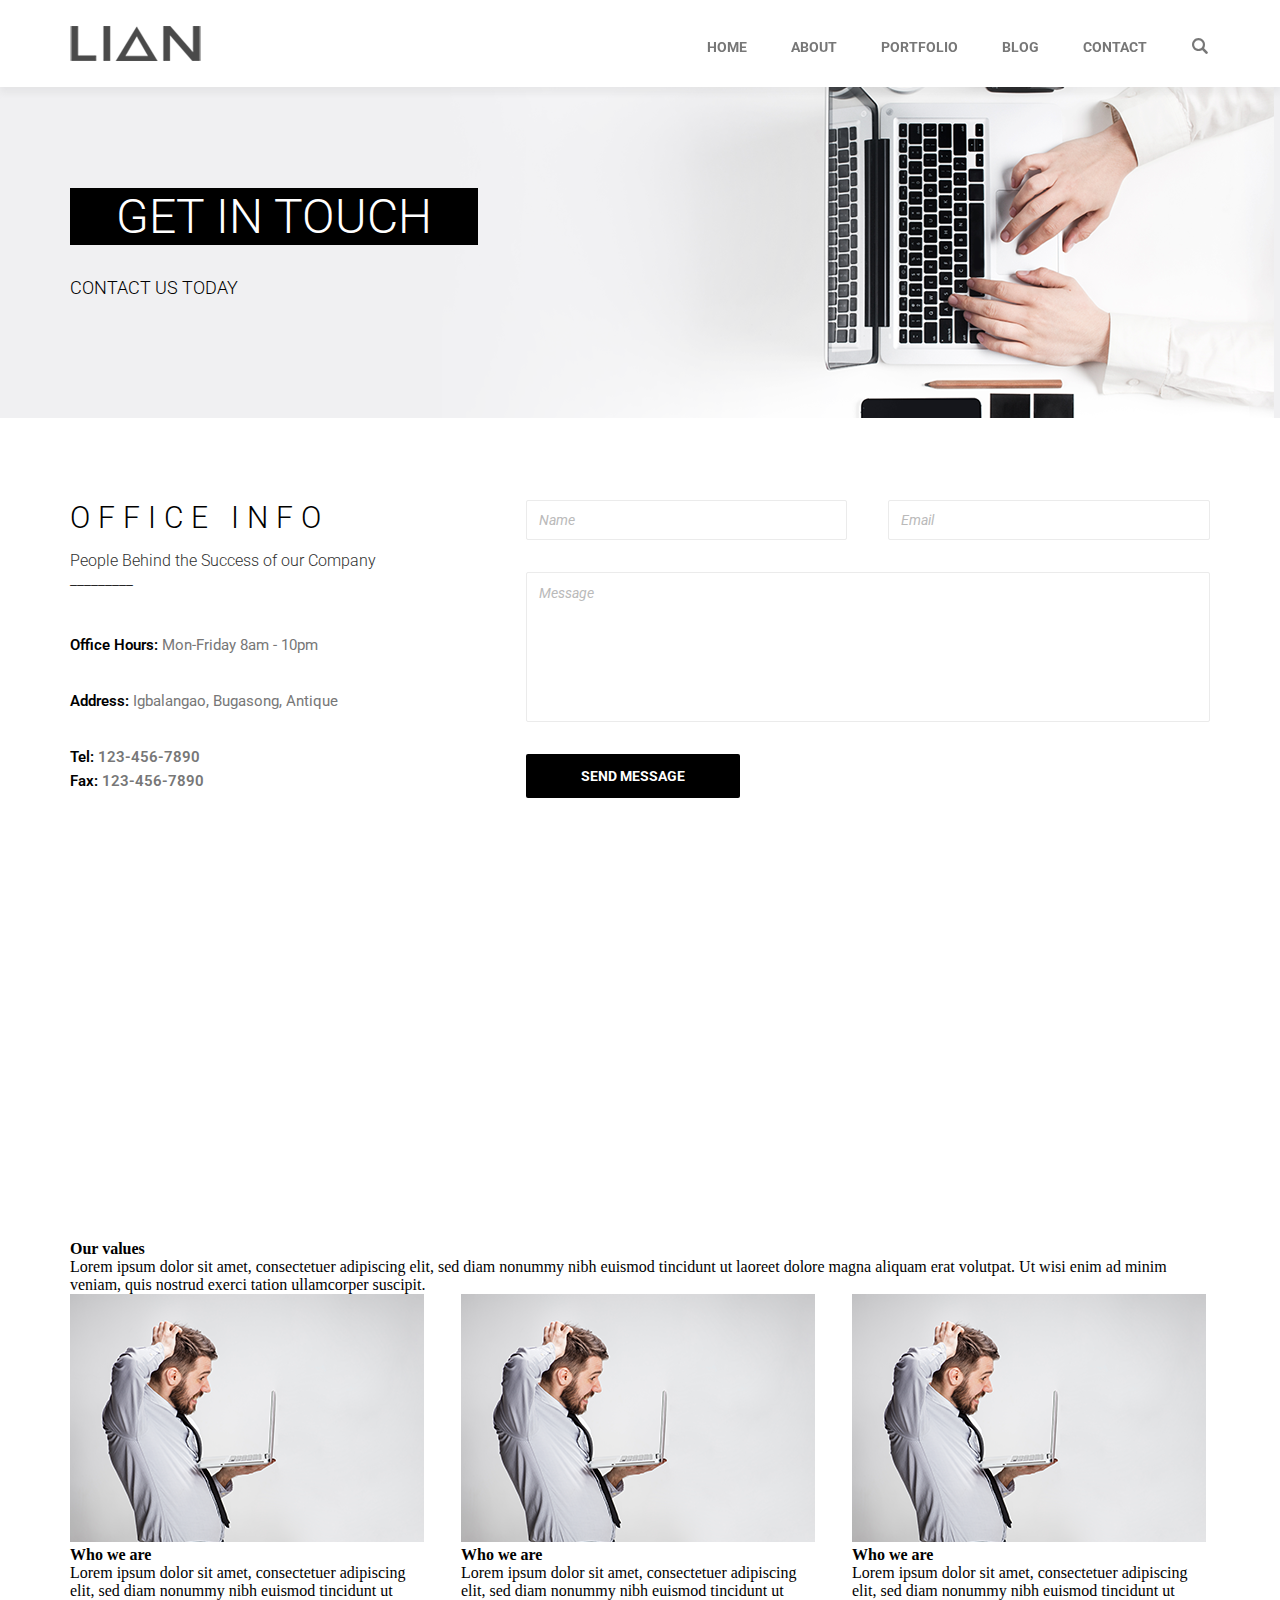
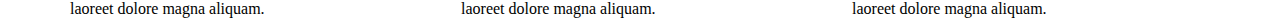
==== contact.html @ 84a108aa "added tiles" ====
<!doctype html>
<html lang="en">
<head>
    <meta charset="UTF-8">
    <meta name="viewport"
          content="width=device-width, user-scalable=no, initial-scale=1.0, maximum-scale=1.0, minimum-scale=1.0">
    <meta http-equiv="X-UA-Compatible" content="ie=edge">
    <title>Contact</title>
    <link rel="stylesheet" href="css/owl.carousel.css">
    <link rel="stylesheet" href="css/owl.theme.default.css">
    <link href="https://fonts.googleapis.com/css?family=Roboto:300,400,700" rel="stylesheet">
    <link rel="stylesheet" href="icomoon/style.css">
    <link rel="stylesheet" href="css/style.css">
    <link rel="stylesheet" href="css/media-queries.css">
    <script
            src="https://code.jquery.com/jquery-2.2.1.js"
            integrity="sha256-eNcUzO3jsv0XlJLveFEkbB8bA7/CroNpNVk3XpmnwHc="
            crossorigin="anonymous"></script>
    <script src="js/owl.carousel.js"></script>
    <script src="js/script.js"></script>
</head>
<body>
<header>
    <div class="wrapper">
        <a href="#"><img src="images/logo.png" alt="logo"></a>
        <a href="#" class="search">
            <i class="icon-ic_search"></i>
        </a>
        <nav>
            <ul>
                <li><a href="index.html">Home</a></li>
                <li><a href="#">About</a></li>
                <li><a href="#">Portfolio</a></li>
                <li><a href="#">Blog</a></li>
                <li><a href="#">Contact</a></li>
            </ul>
        </nav>
    </div>
</header>

<section class="contact__header">
    <div class="wrapper">
        <h1>Get in touch</h1>
        <h2>Contact us today</h2>
    </div>
</section>
<section class="info">
    <div class="wrapper">
        <div class="office-info">
            <h3>Office info</h3>
            <h4>People Behind the Success of our Company</h4>
            <p><span>Office Hours:</span> Mon-Friday 8am - 10pm</p>
            <p><span>Address:</span> Igbalangao, Bugasong, Antique</p>
            <p><span>Tel:</span> 123-456-7890</p>
            <p><span>Fax:</span> 123-456-7890</p>
        </div>
        <form method="post" action="#">
            <input type="text" placeholder="Name">
            <input type="email" placeholder="Email">
            <textarea placeholder="Message"></textarea>
            <button type="submit">Send message</button>
        </form>
    </div>
</section>

<section class="map">
    <iframe src="https://www.google.com/maps/embed?pb=!1m18!1m12!1m3!1d15665.454623105212!2d122.05581517749646!3d11.01131837459728!2m3!1f0!2f0!3f0!3m2!1i1024!2i768!4f13.1!3m3!1m2!1s0x33afb6c3320008c7%3A0x75813c290473d18!2z0JjQs9Cx0LDQu9Cw0L3Qs9Cw0L4sINCR0LDQs9C30L7QvdCzLCDQlNGA0LXQstC90LjQuSwg0KTQuNC70LjQv9C_0LjQvdGL!5e0!3m2!1sru!2sua!4v1544997597886" width="100%" height="360" frameborder="0" style="border:0" allowfullscreen></iframe>
</section>

<section>
<div class="wrapper">
    <h3>Our values</h3>
    <p>Lorem ipsum dolor sit amet, consectetuer adipiscing elit, sed diam nonummy nibh euismod tincidunt ut laoreet dolore magna aliquam erat volutpat. Ut wisi enim ad minim veniam, quis nostrud exerci tation ullamcorper suscipit.</p>
<div class="tiles">
    <div class="tile">
        <img src="images/who_we_are_image.png">
        <h2>Who we are</h2>
        <p>Lorem ipsum dolor sit amet, consectetuer adipiscing elit, sed diam nonummy nibh euismod tincidunt ut laoreet dolore magna aliquam.</p>
    </div>
    <div class="tile">
        <img src="images/who_we_are_image.png">
        <h2>Who we are</h2>
        <p>Lorem ipsum dolor sit amet, consectetuer adipiscing elit, sed diam nonummy nibh euismod tincidunt ut laoreet dolore magna aliquam.</p>
    </div>
    <div class="tile">
        <img src="images/who_we_are_image.png">
        <h2>Who we are</h2>
        <p>Lorem ipsum dolor sit amet, consectetuer adipiscing elit, sed diam nonummy nibh euismod tincidunt ut laoreet dolore magna aliquam.</p>
    </div>
</div>


</div>



</section>




</body>
</html>
---- icomoon/style.css ----
@font-face {
  font-family: 'icomoon';
  src:  url('fonts/icomoon.eot?fvbh1v');
  src:  url('fonts/icomoon.eot?fvbh1v#iefix') format('embedded-opentype'),
    url('fonts/icomoon.ttf?fvbh1v') format('truetype'),
    url('fonts/icomoon.woff?fvbh1v') format('woff'),
    url('fonts/icomoon.svg?fvbh1v#icomoon') format('svg');
  font-weight: normal;
  font-style: normal;
}

[class^="icon-"], [class*=" icon-"] {
  /* use !important to prevent issues with browser extensions that change fonts */
  font-family: 'icomoon' !important;
  speak: none;
  font-style: normal;
  font-weight: normal;
  font-variant: normal;
  text-transform: none;
  line-height: 1;

  /* Better Font Rendering =========== */
  -webkit-font-smoothing: antialiased;
  -moz-osx-font-smoothing: grayscale;
}

.icon-ic_search:before {
  content: "\e900";
}
.icon-next_arrow:before {
  content: "\e901";
  color: #fff;
  margin-left: 3px;
  line-height: 43px;
}
.icon-prev_arrow:before {
  content: "\e902";
  color: #fff;
  line-height: 43px;
}
.icon-highlight_line:before {
  content: "\e903";
}
---- css/style.css ----
* {
    margin: 0;
    padding: 0;
    font-size: inherit;
    color: inherit;
    -webkit-font-smoothing: antialiased;
}

button::-moz-focus-inner {
    padding: 0;
    border: 0;
}

a {
    outline: none;
    text-decoration: none;
}

img {
    border: none;
}

body {
    height: 100%;
}

/*header*/

header {
    background-color: #fff;
    padding-top: 26px;
    padding-bottom: 26px;
    -webkit-box-shadow: 0 6px 6px 0 #bdbfbf32;
    box-shadow: 0 6px 6px 0 #bdbfbf32;
    position: fixed;
    top: 0;
    width: 100%;
    z-index: 9999;
}

header:after {
    content: '';
    clear: both;
    display: block;
}

.wrapper {
    max-width: 1140px;
    margin: auto;
}

header .wrapper img {
    float: left;
}

/*menu*/

header .wrapper nav ul {
    float: right;
    margin-top: 12px;
    position: relative;
}

header .wrapper nav ul li {
    display: inline-block;
    margin-left: 40px;
    position: relative;
}

header .wrapper nav ul li a {
    font-family: 'Roboto', sans-serif;
    font-weight: bold;
    font-size: 14px;
    color: #777;
    text-transform: uppercase;
}

header .wrapper nav ul li a:hover {
    font-size: 14px;
    color: #000;
}

header .wrapper nav ul li:hover:before {
    content: "";
    width: 20px;
    height: 1px;
    background-color: #000;
    margin-right: 18px;
    margin-bottom: 5px;
    position: absolute;
    left: -30px;
    top: 8px;
}

header .wrapper .search {
    width: 18px;
    height: 18px;
    float: right;
    margin-top: 12px;
    margin-left: 45px;
}

header .wrapper .search i {
    color: #777;
}

header .wrapper .search i:hover {
    color: #000;
}

/*menu end*/

/*header end*/

.owl-carousel .owl-nav button.owl-prev, .owl-carousel .owl-nav button.owl-next, .owl-carousel button.owl-dot {
    width: 20px;
    height: 20px;
    background-color: black;
    margin: 0 20px;
    border-radius: 20px;
}

.owl-carousel .owl-nav button.owl-prev, .owl-carousel .owl-nav button.owl-next, .owl-carousel button.owl-dot{
    background-color: #fff;
    width: 14px;
    height: 14px;
    margin: 0 16px;
    border-radius: 23px;
    border: solid 4px transparent;
}

.owl-dots{
    position: absolute;
    bottom: 56px;
    width: 100%;
    text-align: center;
}

.owl-carousel button.owl-dot.active{
    border: solid 4px black;
}

.owl-prev {
    width: 43px !important;
    height: 43px !important;
    border: solid 1px #fff !important;
    background-color: transparent !important;
    position: absolute;
    left: 112px;
    top: 47%;
}

.owl-next {
    display: block;
    width: 43px !important;
    height: 43px !important;
    border: solid 1px #fff !important;
    background-color: transparent !important;
    position: absolute;
    right: 112px;
    top: 47%;
}

.owl-prev:hover, .owl-next:hover {
    background-color: #000 !important;
    border: solid 1px #000 !important;
}

.content {
    position: absolute;
    text-align: center;
    top: 50%;
    left: 50%;
    transform: translate(-50%, -50%);
}

.content h1, .contact__header h1 {
    font-family: 'Roboto', sans-serif;
    font-weight: 300;
    font-size: 48px;
    color: #fff;
    text-transform: uppercase;
    background-color: #000;
    padding: 0 46px;
    margin-bottom: 32px;
}

.content h2, .contact__header h2 {
    font-family: 'Roboto', sans-serif;
    font-weight: 300;
    font-size: 18px;
    color: #000;
    text-transform: uppercase;
}

.contact__header {
    margin-top: 68px;
  background-image: url("../images/contact_header.png");
    height: 350px;
    background-position: center right;
    background-repeat: no-repeat;
    background-size: cover;
}

.contact__header h1 {
    display: inline-block;
    margin-top: 120px;
}

.info {
    padding: 82px 0;
}

.info .wrapper:after {
    content: "";
    clear: both;
    display: block;
}

/*office info */

.office-info {
    width: 30%;
    float: left;
}

.office-info h3 {
    font-family: 'Roboto', sans-serif;
    font-size: 30px;
    font-weight: 300;
    text-transform: uppercase;
    letter-spacing: 8px;
    margin-bottom: 16px;
}

.office-info h4 {
    font-family: 'Roboto', sans-serif;
    font-size: 16px;
    font-weight: 300;
    color: #2f302f;
    margin-bottom: 44px;
}

.office-info h4:after {
    content: "_________";
    display: block;
    color: #000;
}

.office-info p {
    font-family: 'Roboto', sans-serif;
    font-size: 15px;
    font-weight: 400;
    color: #777;
    line-height: 24px;
    margin-bottom: 32px;
}

.office-info p:nth-child(5) {
    margin-bottom: 0;
    font-weight: 600;
}

.office-info p:last-child {
    font-weight: 600;
    margin-bottom: 0;
}

.office-info p span {
    font-weight: 600;
    color: #000;

}

/*office info end */

/*form*/

form {
    width: 60%;
    float: right;
}

form input {
    width: 47%;
    border: solid 1px #ebebeb;
    border-radius: 2px;
    height: 40px;
    line-height: 40px;
    padding-left: 12px;
    margin-left: 37px;
    display: inline-block;
    margin-bottom: 32px;
    box-sizing: border-box;
}

form input:first-of-type {
    margin-left: 0;
}

form input::placeholder, textarea::placeholder {
    font-family: 'Roboto', sans-serif;
    font-style: italic;
    font-size: 14px;
    color: #bababa;
}

form textarea {
    display: block;
    width: 100%;
    border: solid 1px #ebebeb;
    border-radius: 2px;
    height: 150px;
    padding-left: 12px;
    padding-top: 12px;
    margin-bottom: 32px;
    box-sizing: border-box;
    resize: none;
}

form button {
    background-color: #000;
    padding: 14px 55px;
    color: #fff;
    font-family: 'Roboto', sans-serif;
    font-weight: 700;
    font-size: 14px;
    border: none;
    border-radius: 2px;
    text-transform: uppercase;
}

.map {
    width: 100%;
    height: 360px;
}

.tiles {
    display: flex;
    justify-content: space-between;
}

.tile {
    max-width: 358px;
}
---- css/media-queries.css ----
/*@media screen and (min-width: 480px) and (max-width: 1200px){*/
    /**/
/*}*/

@media only screen and (max-width: 768px) {

    header .wrapper {
       margin: 0 15px;
    }

    .owl-prev {
        left: 15px;
    }

    .owl-next {
        right: 15px;
    }

    .owl-dots{
        bottom: 15px;
    }

    .owl-carousel .content h1 {
        font-size: 42px;
    }

    .owl-carousel .content h2 {
        font-size: 14px;
    }
}

@media only screen and (max-width: 375px) {

    header .wrapper img {
        margin-bottom: 20px;
    }

    header nav {
        display: block;
    }

    header .wrapper nav ul {
        width: 100%;
    }

    header .wrapper nav ul li {
        width: 100%;
        text-align: center;
        margin-left: 0;
        margin-bottom: 15px;
    }

    .owl-prev {
        display: none;
    }

    .owl-next {
        display: none;
    }

    .owl-carousel .owl-nav button.owl-prev, .owl-carousel .owl-nav button.owl-next, .owl-carousel button.owl-dot{
        width: 10px;
        height: 10px;
        margin: 0 16px;
        border: solid 2px transparent;
    }

    .owl-carousel .content h1 {
        font-size: 22px;
        padding: 0 15px;
        margin-bottom: 16px;
    }

    .owl-carousel .content h2 {
        font-size: 10px;
    }

}
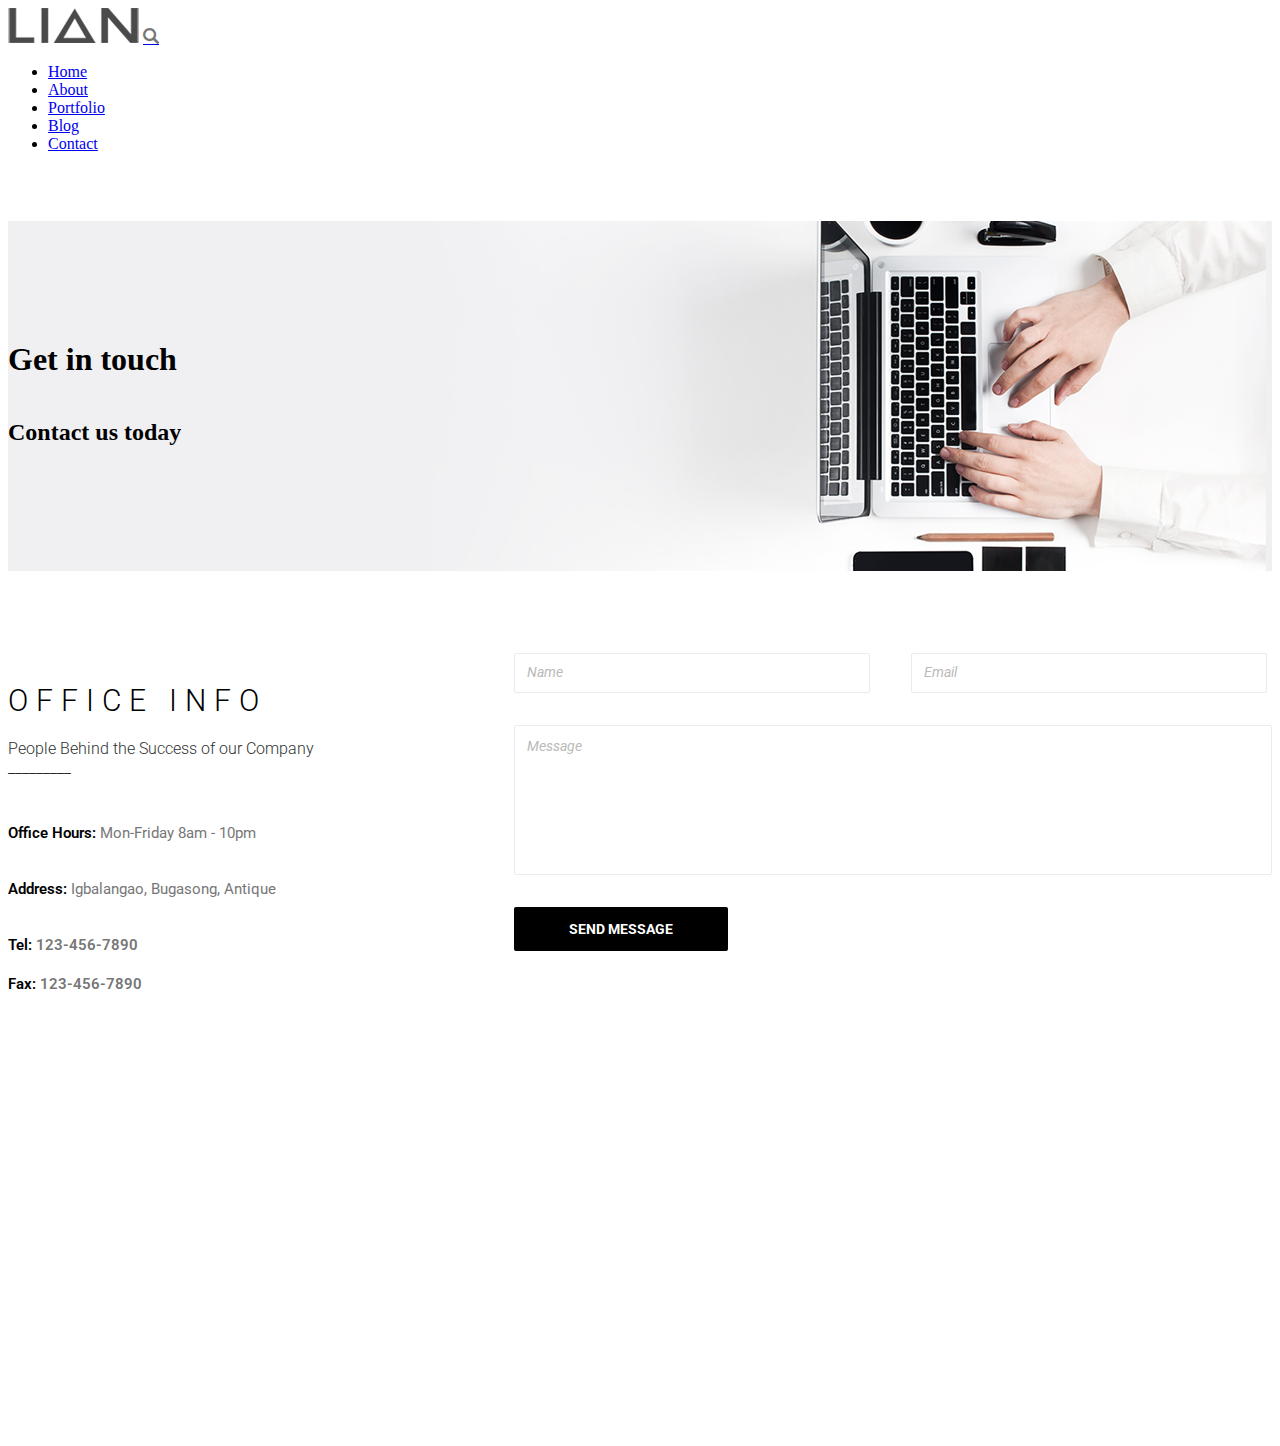
==== commit b28bd100: "icons updated. Worked with styles" ====
--- a/contact.html
+++ b/contact.html
@@ -10,7 +10,7 @@
     <link rel="stylesheet" href="css/owl.theme.default.css">
     <link href="https://fonts.googleapis.com/css?family=Roboto:300,400,700" rel="stylesheet">
     <link rel="stylesheet" href="icomoon/style.css">
-    <link rel="stylesheet" href="css/style.css">
+    <link rel="stylesheet" href="css/contact_style.css">
     <link rel="stylesheet" href="css/media-queries.css">
     <script
             src="https://code.jquery.com/jquery-2.2.1.js"
@@ -64,40 +64,8 @@
 </section>
 
 <section class="map">
-    <iframe src="https://www.google.com/maps/embed?pb=!1m18!1m12!1m3!1d15665.454623105212!2d122.05581517749646!3d11.01131837459728!2m3!1f0!2f0!3f0!3m2!1i1024!2i768!4f13.1!3m3!1m2!1s0x33afb6c3320008c7%3A0x75813c290473d18!2z0JjQs9Cx0LDQu9Cw0L3Qs9Cw0L4sINCR0LDQs9C30L7QvdCzLCDQlNGA0LXQstC90LjQuSwg0KTQuNC70LjQv9C_0LjQvdGL!5e0!3m2!1sru!2sua!4v1544997597886" width="100%" height="360" frameborder="0" style="border:0" allowfullscreen></iframe>
+    <!--<iframe src="https://www.google.com/maps/embed?pb=!1m18!1m12!1m3!1d15665.454623105212!2d122.05581517749646!3d11.01131837459728!2m3!1f0!2f0!3f0!3m2!1i1024!2i768!4f13.1!3m3!1m2!1s0x33afb6c3320008c7%3A0x75813c290473d18!2z0JjQs9Cx0LDQu9Cw0L3Qs9Cw0L4sINCR0LDQs9C30L7QvdCzLCDQlNGA0LXQstC90LjQuSwg0KTQuNC70LjQv9C_0LjQvdGL!5e0!3m2!1sru!2sua!4v1544997597886" width="100%" height="360" frameborder="0" style="border:0" allowfullscreen></iframe>-->
 </section>
-
-<section>
-<div class="wrapper">
-    <h3>Our values</h3>
-    <p>Lorem ipsum dolor sit amet, consectetuer adipiscing elit, sed diam nonummy nibh euismod tincidunt ut laoreet dolore magna aliquam erat volutpat. Ut wisi enim ad minim veniam, quis nostrud exerci tation ullamcorper suscipit.</p>
-<div class="tiles">
-    <div class="tile">
-        <img src="images/who_we_are_image.png">
-        <h2>Who we are</h2>
-        <p>Lorem ipsum dolor sit amet, consectetuer adipiscing elit, sed diam nonummy nibh euismod tincidunt ut laoreet dolore magna aliquam.</p>
-    </div>
-    <div class="tile">
-        <img src="images/who_we_are_image.png">
-        <h2>Who we are</h2>
-        <p>Lorem ipsum dolor sit amet, consectetuer adipiscing elit, sed diam nonummy nibh euismod tincidunt ut laoreet dolore magna aliquam.</p>
-    </div>
-    <div class="tile">
-        <img src="images/who_we_are_image.png">
-        <h2>Who we are</h2>
-        <p>Lorem ipsum dolor sit amet, consectetuer adipiscing elit, sed diam nonummy nibh euismod tincidunt ut laoreet dolore magna aliquam.</p>
-    </div>
-</div>
-
-
-</div>
-
-
-
-</section>
-
-
-
 
 </body>
 </html>--- a/icomoon/style.css
+++ b/icomoon/style.css
@@ -1,10 +1,10 @@
 @font-face {
   font-family: 'icomoon';
-  src:  url('fonts/icomoon.eot?fvbh1v');
-  src:  url('fonts/icomoon.eot?fvbh1v#iefix') format('embedded-opentype'),
-    url('fonts/icomoon.ttf?fvbh1v') format('truetype'),
-    url('fonts/icomoon.woff?fvbh1v') format('woff'),
-    url('fonts/icomoon.svg?fvbh1v#icomoon') format('svg');
+  src:  url('fonts/icomoon.eot?jmbg41');
+  src:  url('fonts/icomoon.eot?jmbg41#iefix') format('embedded-opentype'),
+    url('fonts/icomoon.ttf?jmbg41') format('truetype'),
+    url('fonts/icomoon.woff?jmbg41') format('woff'),
+    url('fonts/icomoon.svg?jmbg41#icomoon') format('svg');
   font-weight: normal;
   font-style: normal;
 }
@@ -24,20 +24,42 @@
   -moz-osx-font-smoothing: grayscale;
 }
 
+.icon-ic_cross:before {
+  content: "\e909";
+}
+.icon-ic_facebook:before {
+  content: "\e901";
+}
+.icon-ic_google:before {
+  content: "\e903";
+}
+.icon-ic_twitter:before {
+  content: "\e904";
+}
+.icon-ic_linkedin:before {
+  content: "\e905";
+}
+.icon-ic_dribbble:before {
+  content: "\e906";
+}
+.icon-ic_pinterest:before {
+  content: "\e907";
+}
+.icon-ic_instagram:before {
+  content: "\e908";
+}
 .icon-ic_search:before {
   content: "\e900";
+  color: #777;
 }
 .icon-next_arrow:before {
-  content: "\e901";
+  content: "\32";
   color: #fff;
-  margin-left: 3px;
-  line-height: 43px;
 }
 .icon-prev_arrow:before {
   content: "\e902";
   color: #fff;
-  line-height: 43px;
 }
 .icon-highlight_line:before {
-  content: "\e903";
+  content: "\6c";
 }
--- a/css/contact_style.css
+++ b/css/contact_style.css
@@ -0,0 +1,139 @@
+.contact__header {
+  margin-top: 68px;
+  background-image: url("../images/contact_header.png");
+  height: 350px;
+  background-position: center right;
+  background-repeat: no-repeat;
+  background-size: cover;
+}
+
+.contact__header h1 {
+  display: inline-block;
+  margin-top: 120px;
+}
+
+.info {
+  padding: 82px 0;
+}
+
+.info .wrapper:after {
+  content: "";
+  clear: both;
+  display: block;
+}
+
+/*office info */
+.office-info {
+  width: 30%;
+  float: left;
+}
+
+.office-info h3 {
+  font-family: "Roboto", sans-serif;
+  font-size: 30px;
+  font-weight: 300;
+  text-transform: uppercase;
+  letter-spacing: 8px;
+  margin-bottom: 16px;
+}
+
+.office-info h4 {
+  font-family: "Roboto", sans-serif;
+  font-size: 16px;
+  font-weight: 300;
+  color: #2f302f;
+  margin-bottom: 44px;
+}
+
+.office-info h4:after {
+  content: "_________";
+  display: block;
+  color: #000;
+}
+
+.office-info p {
+  font-family: "Roboto", sans-serif;
+  font-size: 15px;
+  font-weight: 400;
+  color: #777;
+  line-height: 24px;
+  margin-bottom: 32px;
+}
+
+.office-info p:nth-child(5) {
+  margin-bottom: 0;
+  font-weight: 600;
+}
+
+.office-info p:last-child {
+  font-weight: 600;
+  margin-bottom: 0;
+}
+
+.office-info p span {
+  font-weight: 600;
+  color: #000;
+}
+
+/*office info end */
+/*form*/
+form {
+  width: 60%;
+  float: right;
+}
+
+form input {
+  width: 47%;
+  border: solid 1px #ebebeb;
+  border-radius: 2px;
+  height: 40px;
+  line-height: 40px;
+  padding-left: 12px;
+  margin-left: 37px;
+  display: inline-block;
+  margin-bottom: 32px;
+  box-sizing: border-box;
+}
+
+form input:first-of-type {
+  margin-left: 0;
+}
+
+form input::placeholder, textarea::placeholder {
+  font-family: "Roboto", sans-serif;
+  font-style: italic;
+  font-size: 14px;
+  color: #bababa;
+}
+
+form textarea {
+  display: block;
+  width: 100%;
+  border: solid 1px #ebebeb;
+  border-radius: 2px;
+  height: 150px;
+  padding-left: 12px;
+  padding-top: 12px;
+  margin-bottom: 32px;
+  box-sizing: border-box;
+  resize: none;
+}
+
+form button {
+  background-color: #000;
+  padding: 14px 55px;
+  color: #fff;
+  font-family: "Roboto", sans-serif;
+  font-weight: 700;
+  font-size: 14px;
+  border: none;
+  border-radius: 2px;
+  text-transform: uppercase;
+}
+
+.map {
+  width: 100%;
+  height: 360px;
+}
+
+/*# sourceMappingURL=contact_style.css.map */
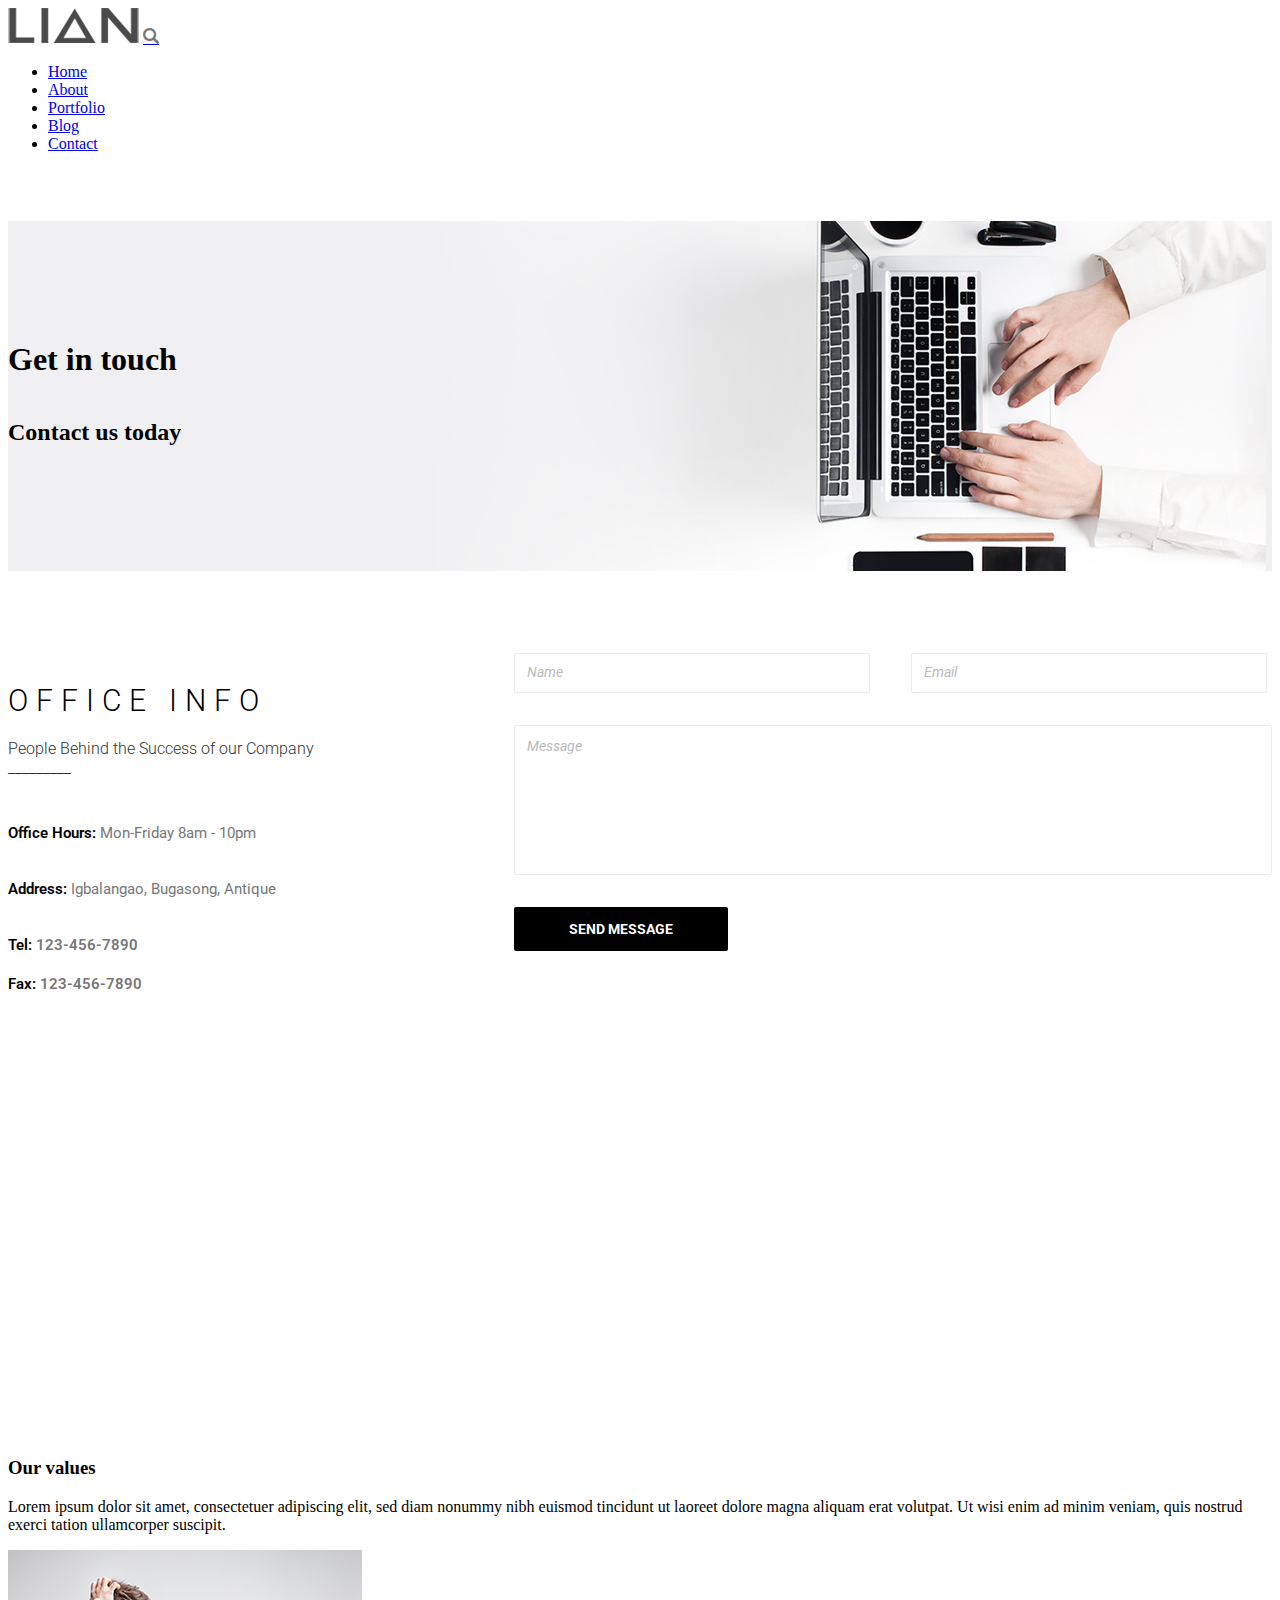
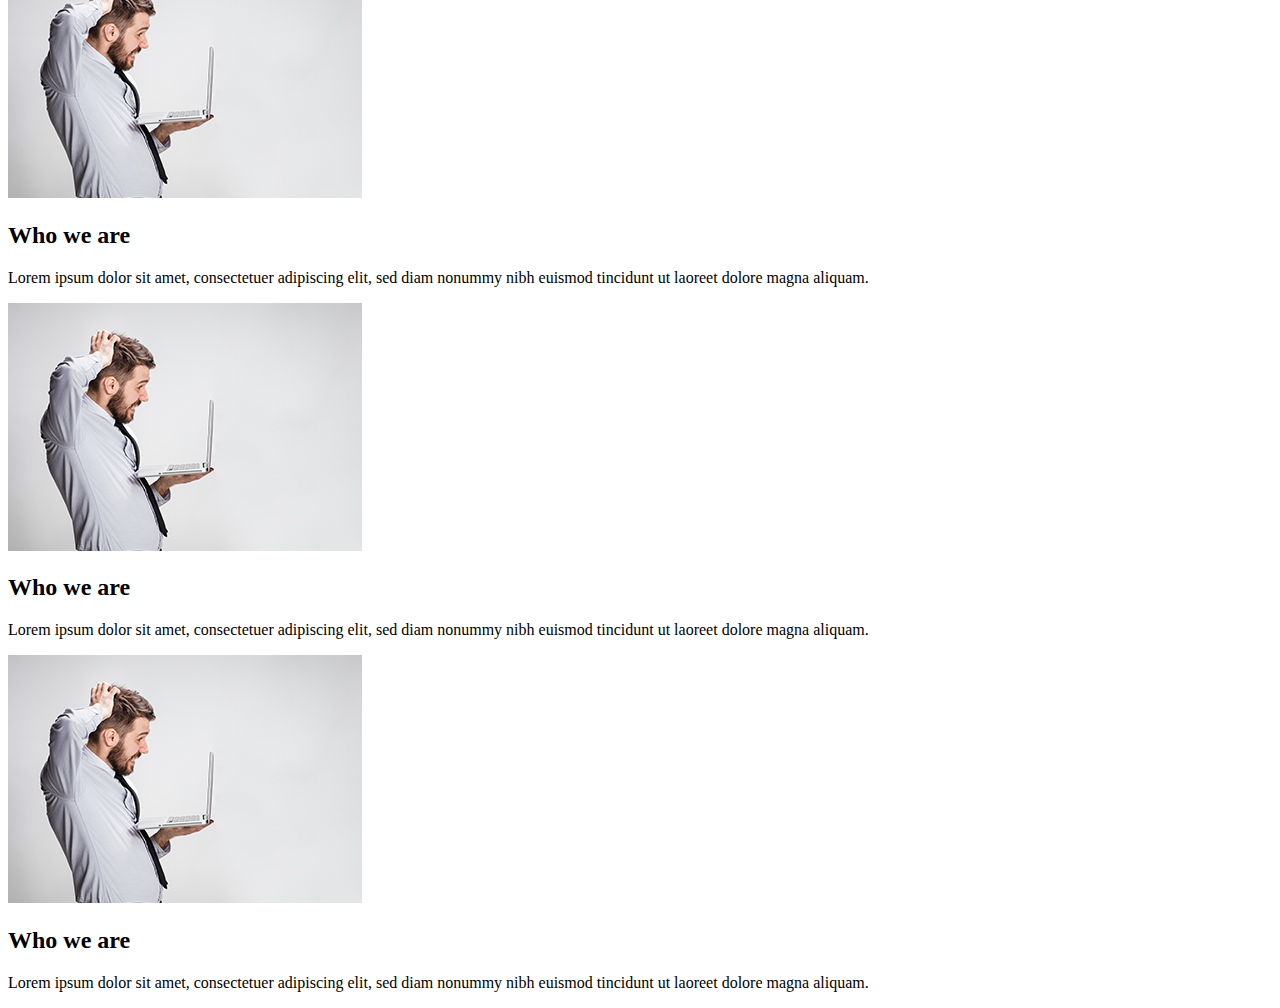
==== commit 28d8b193: "Merge branch 'contact' of https://github.com/DmitryKrysanov/lian_creative_agency into contact" ====
--- a/contact.html
+++ b/contact.html
@@ -67,5 +67,37 @@
     <!--<iframe src="https://www.google.com/maps/embed?pb=!1m18!1m12!1m3!1d15665.454623105212!2d122.05581517749646!3d11.01131837459728!2m3!1f0!2f0!3f0!3m2!1i1024!2i768!4f13.1!3m3!1m2!1s0x33afb6c3320008c7%3A0x75813c290473d18!2z0JjQs9Cx0LDQu9Cw0L3Qs9Cw0L4sINCR0LDQs9C30L7QvdCzLCDQlNGA0LXQstC90LjQuSwg0KTQuNC70LjQv9C_0LjQvdGL!5e0!3m2!1sru!2sua!4v1544997597886" width="100%" height="360" frameborder="0" style="border:0" allowfullscreen></iframe>-->
 </section>
 
+<section>
+<div class="wrapper">
+    <h3>Our values</h3>
+    <p>Lorem ipsum dolor sit amet, consectetuer adipiscing elit, sed diam nonummy nibh euismod tincidunt ut laoreet dolore magna aliquam erat volutpat. Ut wisi enim ad minim veniam, quis nostrud exerci tation ullamcorper suscipit.</p>
+<div class="tiles">
+    <div class="tile">
+        <img src="images/who_we_are_image.png">
+        <h2>Who we are</h2>
+        <p>Lorem ipsum dolor sit amet, consectetuer adipiscing elit, sed diam nonummy nibh euismod tincidunt ut laoreet dolore magna aliquam.</p>
+    </div>
+    <div class="tile">
+        <img src="images/who_we_are_image.png">
+        <h2>Who we are</h2>
+        <p>Lorem ipsum dolor sit amet, consectetuer adipiscing elit, sed diam nonummy nibh euismod tincidunt ut laoreet dolore magna aliquam.</p>
+    </div>
+    <div class="tile">
+        <img src="images/who_we_are_image.png">
+        <h2>Who we are</h2>
+        <p>Lorem ipsum dolor sit amet, consectetuer adipiscing elit, sed diam nonummy nibh euismod tincidunt ut laoreet dolore magna aliquam.</p>
+    </div>
+</div>
+
+
+</div>
+
+
+
+</section>
+
+
+
+
 </body>
 </html>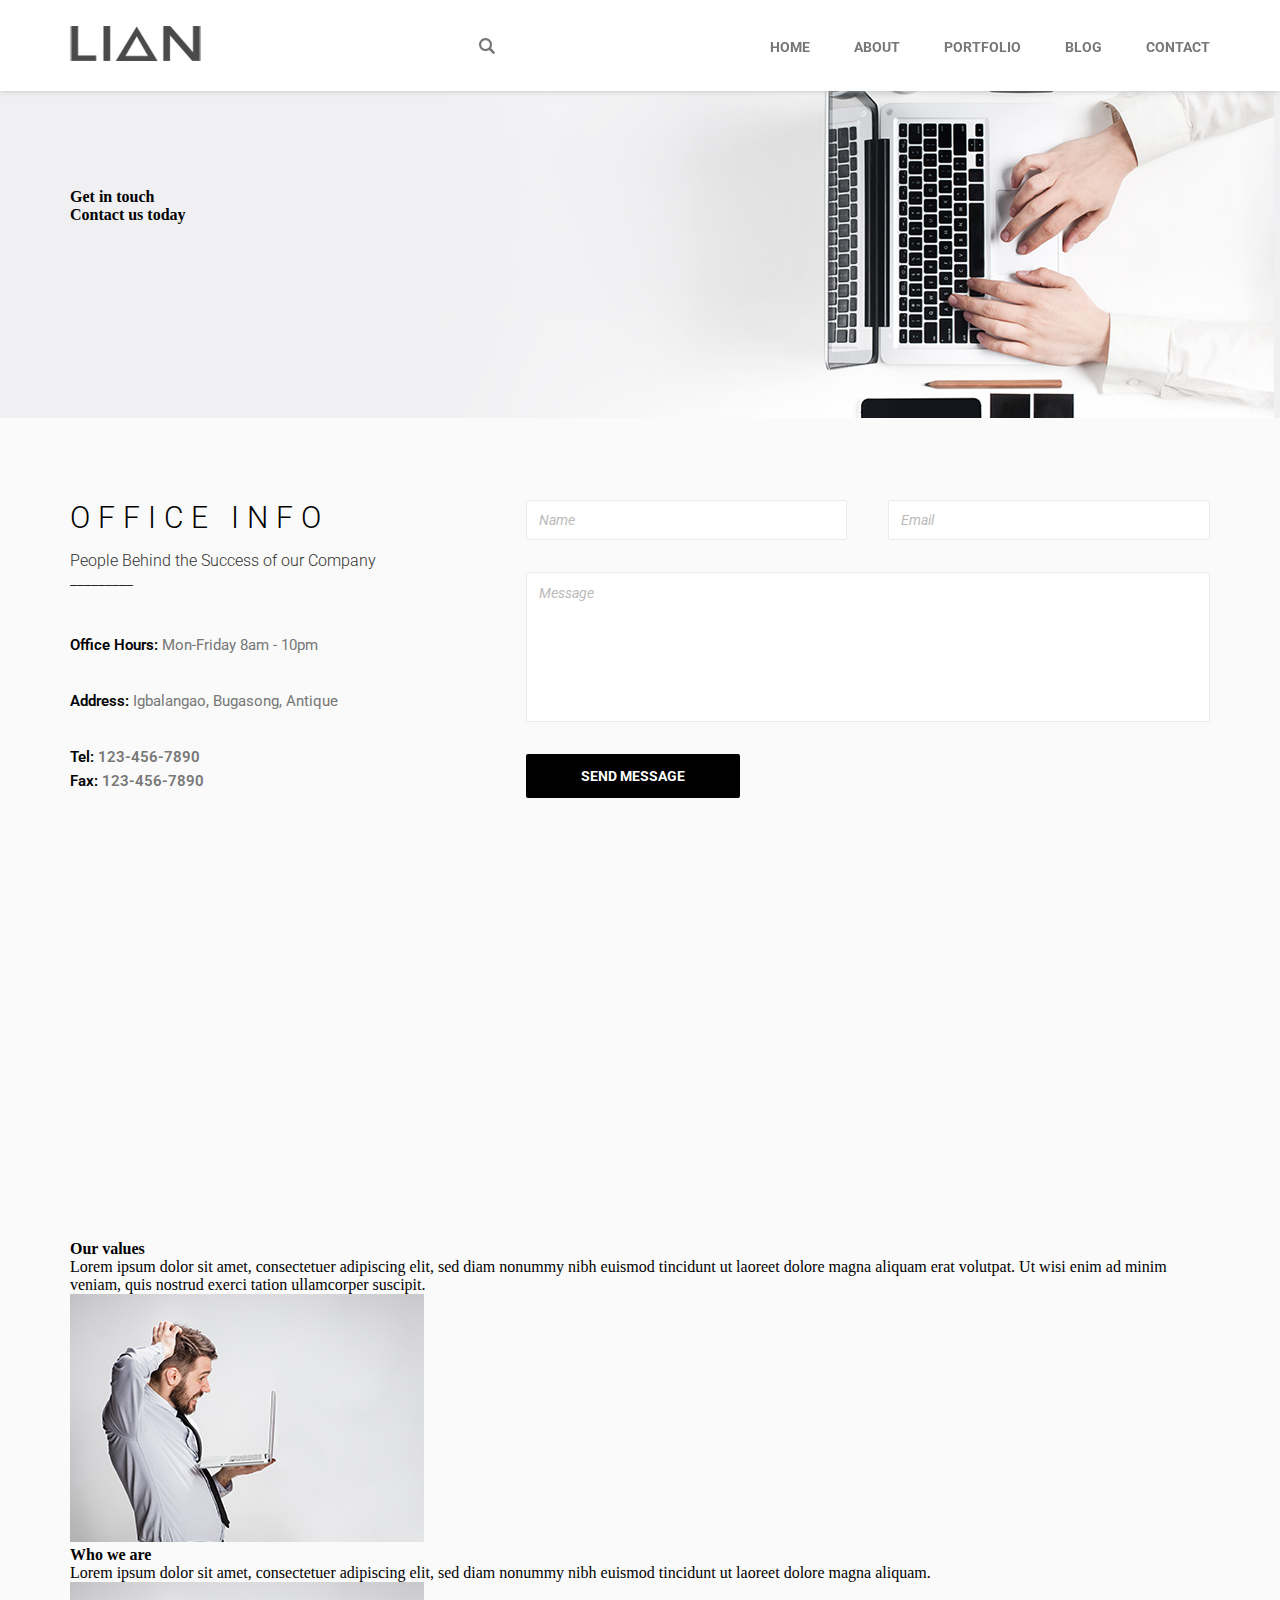
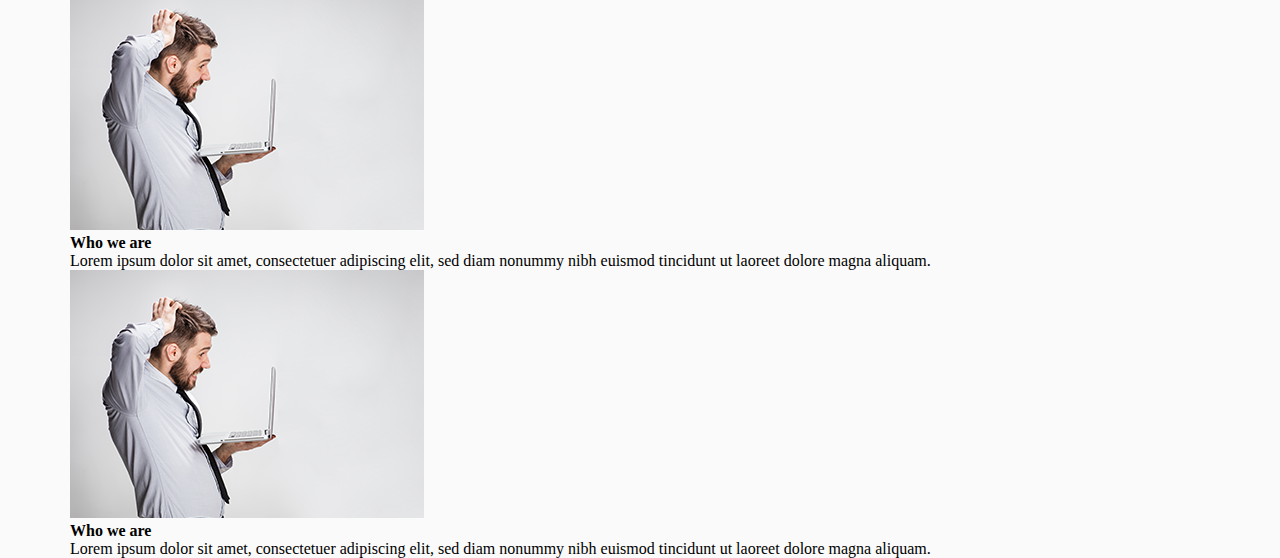
==== commit 22410281: "conver contct page styles from css to scss" ====
--- a/contact.html
+++ b/contact.html
@@ -12,12 +12,12 @@
     <link rel="stylesheet" href="icomoon/style.css">
     <link rel="stylesheet" href="css/contact_style.css">
     <link rel="stylesheet" href="css/media-queries.css">
-    <script
+    <!-- <script
             src="https://code.jquery.com/jquery-2.2.1.js"
             integrity="sha256-eNcUzO3jsv0XlJLveFEkbB8bA7/CroNpNVk3XpmnwHc="
             crossorigin="anonymous"></script>
     <script src="js/owl.carousel.js"></script>
-    <script src="js/script.js"></script>
+    <script src="js/script.js"></script> -->
 </head>
 <body>
 <header>
--- a/css/contact_style.css
+++ b/css/contact_style.css
@@ -1,3 +1,110 @@
+* {
+  margin: 0;
+  padding: 0;
+  font-size: inherit;
+  color: inherit;
+  -webkit-font-smoothing: antialiased;
+}
+
+button::-moz-focus-inner {
+  padding: 0;
+  border: 0;
+}
+
+a {
+  outline: none;
+  text-decoration: none;
+}
+
+img {
+  border: none;
+}
+
+body {
+  height: 100%;
+  background-color: #fafafa;
+}
+
+.wrapper {
+  max-width: 1140px;
+  margin: auto;
+}
+
+header {
+  background-color: #fff;
+  width: 100%;
+  padding-top: 26px;
+  padding-bottom: 26px;
+  -webkit-box-shadow: 0 0 6px 0 #bdbfbf;
+  box-shadow: 0 0 6px 0 #bdbfbf;
+  position: fixed;
+  z-index: 100;
+  top: 0;
+}
+
+header .wrapper {
+  max-width: 1140px;
+  margin: auto;
+  display: -webkit-box;
+  display: -ms-flexbox;
+  display: flex;
+  -webkit-box-pack: justify;
+      -ms-flex-pack: justify;
+          justify-content: space-between;
+}
+
+header .wrapper nav ul {
+  margin-top: 12px;
+  position: relative;
+}
+
+header .wrapper nav ul li {
+  display: inline-block;
+  margin-left: 40px;
+  position: relative;
+}
+
+header .wrapper nav ul li a {
+  font-family: 'Roboto', sans-serif;
+  font-weight: bold;
+  font-size: 14px;
+  color: #777;
+  text-transform: uppercase;
+}
+
+header .wrapper nav ul li a:hover {
+  font-size: 14px;
+  color: #000;
+}
+
+header .wrapper nav ul li:hover:before {
+  content: "";
+  width: 20px;
+  height: 1px;
+  background-color: #000;
+  margin-right: 18px;
+  margin-bottom: 5px;
+  position: absolute;
+  left: -30px;
+  top: 8px;
+}
+
+header .wrapper .search {
+  width: 18px;
+  height: 18px;
+  float: right;
+  margin-top: 12px;
+  margin-left: 45px;
+}
+
+header .wrapper .search i {
+  color: #777;
+}
+
+header .wrapper .search i:hover {
+  color: #000;
+}
+
 .contact__header {
   margin-top: 68px;
   background-image: url("../images/contact_header.png");
@@ -29,7 +136,7 @@
 }
 
 .office-info h3 {
-  font-family: "Roboto", sans-serif;
+  font-family: 'Roboto', sans-serif;
   font-size: 30px;
   font-weight: 300;
   text-transform: uppercase;
@@ -38,21 +145,21 @@
 }
 
 .office-info h4 {
-  font-family: "Roboto", sans-serif;
+  font-family: 'Roboto', sans-serif;
   font-size: 16px;
   font-weight: 300;
   color: #2f302f;
   margin-bottom: 44px;
 }
 
-.office-info h4:after {
+.office-info h4::after {
   content: "_________";
   display: block;
   color: #000;
 }
 
 .office-info p {
-  font-family: "Roboto", sans-serif;
+  font-family: 'Roboto', sans-serif;
   font-size: 15px;
   font-weight: 400;
   color: #777;
@@ -92,18 +199,12 @@
   margin-left: 37px;
   display: inline-block;
   margin-bottom: 32px;
-  box-sizing: border-box;
+  -webkit-box-sizing: border-box;
+          box-sizing: border-box;
 }
 
 form input:first-of-type {
   margin-left: 0;
-}
-
-form input::placeholder, textarea::placeholder {
-  font-family: "Roboto", sans-serif;
-  font-style: italic;
-  font-size: 14px;
-  color: #bababa;
 }
 
 form textarea {
@@ -115,7 +216,8 @@
   padding-left: 12px;
   padding-top: 12px;
   margin-bottom: 32px;
-  box-sizing: border-box;
+  -webkit-box-sizing: border-box;
+          box-sizing: border-box;
   resize: none;
 }
 
@@ -123,7 +225,7 @@
   background-color: #000;
   padding: 14px 55px;
   color: #fff;
-  font-family: "Roboto", sans-serif;
+  font-family: 'Roboto', sans-serif;
   font-weight: 700;
   font-size: 14px;
   border: none;
@@ -131,9 +233,81 @@
   text-transform: uppercase;
 }
 
+form input::-webkit-input-placeholder, textarea::-webkit-input-placeholder {
+  font-family: 'Roboto', sans-serif;
+  font-style: italic;
+  font-size: 14px;
+  color: #bababa;
+}
+
+form input:-ms-input-placeholder, textarea:-ms-input-placeholder {
+  font-family: 'Roboto', sans-serif;
+  font-style: italic;
+  font-size: 14px;
+  color: #bababa;
+}
+
+form input::-ms-input-placeholder, textarea::-ms-input-placeholder {
+  font-family: 'Roboto', sans-serif;
+  font-style: italic;
+  font-size: 14px;
+  color: #bababa;
+}
+
+form input::placeholder, textarea::placeholder {
+  font-family: 'Roboto', sans-serif;
+  font-style: italic;
+  font-size: 14px;
+  color: #bababa;
+}
+
 .map {
   width: 100%;
   height: 360px;
 }
 
-/*# sourceMappingURL=contact_style.css.map */
+footer {
+  padding: 64px 0 46px 0;
+  background-color: #fff;
+  -webkit-box-shadow: 0 -2px 6px 0 #f3f3f3;
+  box-shadow: 0 -2px 6px 0 #f3f3f3;
+}
+
+footer .wrapper {
+  text-align: center;
+}
+
+footer .wrapper ul {
+  margin-top: 44px;
+  margin-bottom: 37px;
+  padding: 24px 0;
+  border-top: solid 1px #e1e1e1;
+  border-bottom: solid 1px #e1e1e1;
+}
+
+footer .wrapper ul li {
+  display: inline-block;
+  margin: 0 28px;
+}
+
+footer .wrapper ul li a i {
+  font-size: 14px;
+  color: #777;
+  line-height: 14px;
+}
+
+footer .wrapper ul li a i:hover {
+  color: #000;
+}
+
+footer .wrapper p {
+  font-family: "Roboto", sans-serif;
+  font-weight: 400;
+  text-transform: uppercase;
+  color: #777;
+}
+
+footer .wrapper p span {
+  color: #000;
+}
+/*# sourceMappingURL=contact_style.css.map */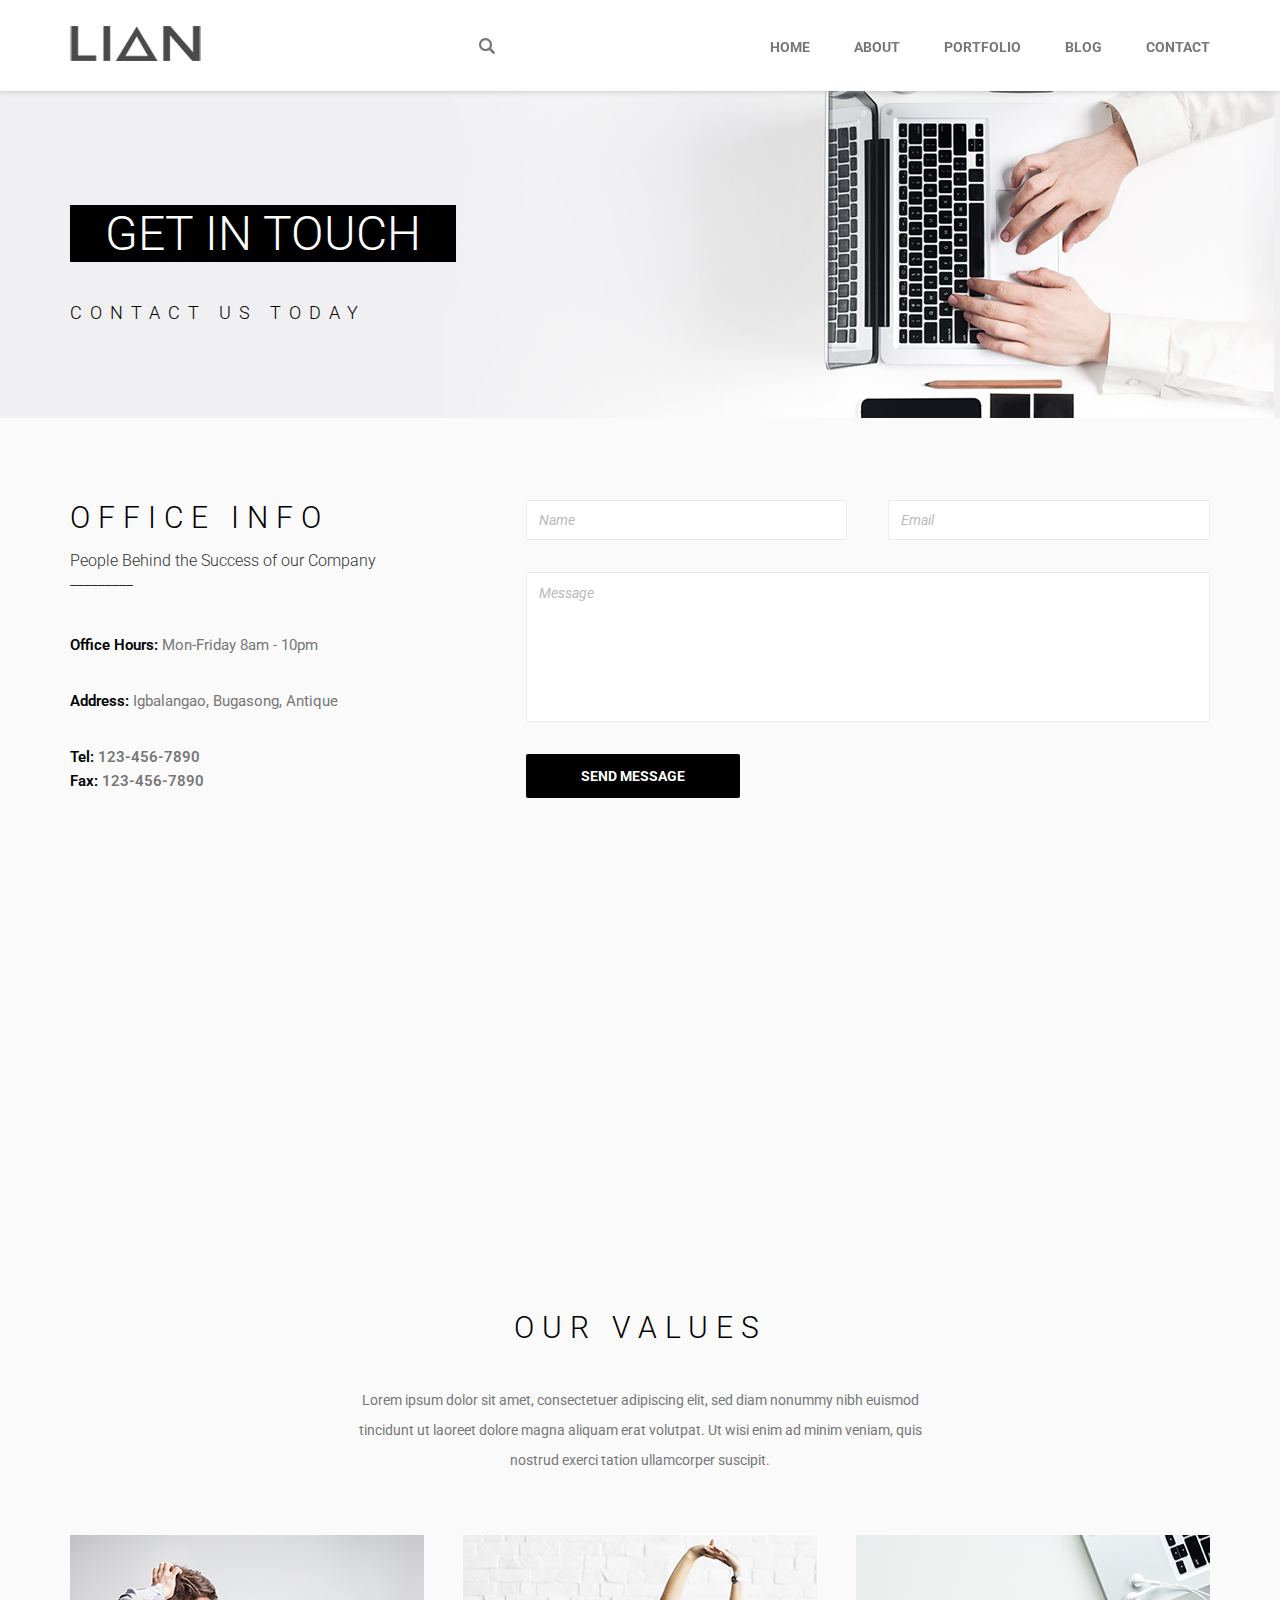
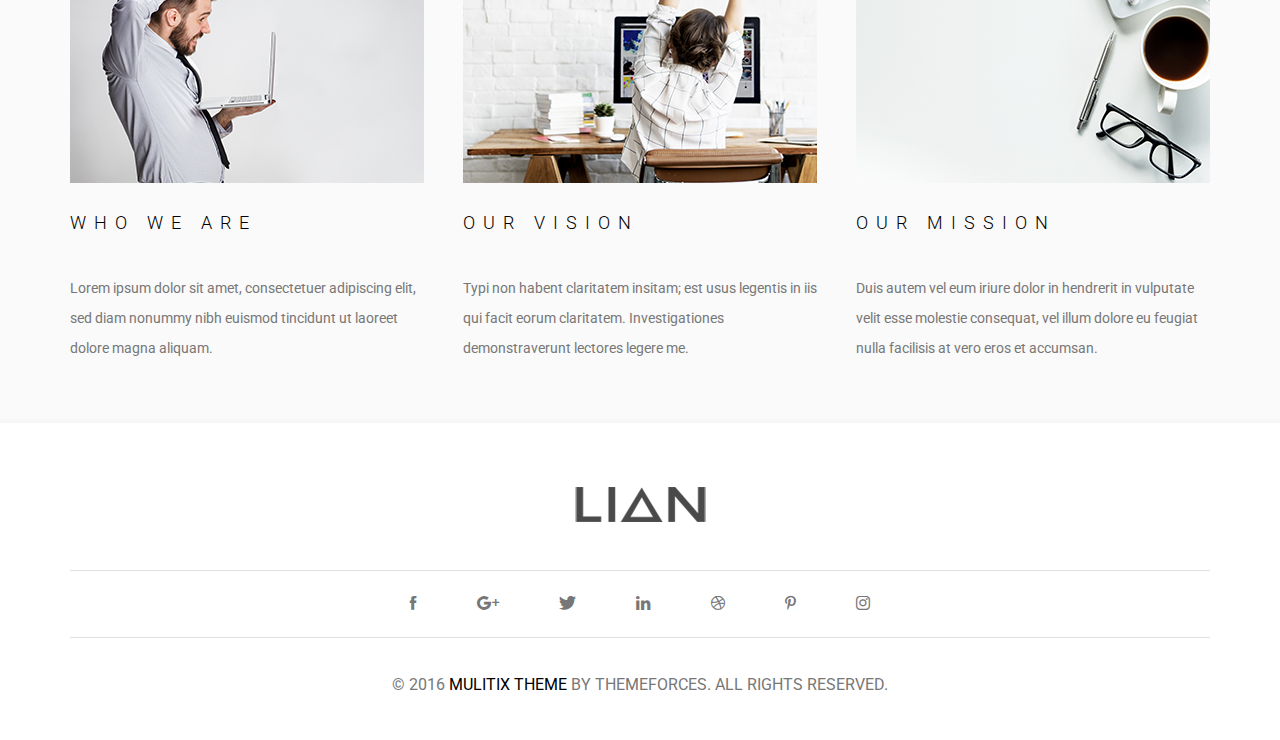
==== commit 49cdc2ef: "contact page completed" ====
--- a/contact.html
+++ b/contact.html
@@ -12,12 +12,6 @@
     <link rel="stylesheet" href="icomoon/style.css">
     <link rel="stylesheet" href="css/contact_style.css">
     <link rel="stylesheet" href="css/media-queries.css">
-    <!-- <script
-            src="https://code.jquery.com/jquery-2.2.1.js"
-            integrity="sha256-eNcUzO3jsv0XlJLveFEkbB8bA7/CroNpNVk3XpmnwHc="
-            crossorigin="anonymous"></script>
-    <script src="js/owl.carousel.js"></script>
-    <script src="js/script.js"></script> -->
 </head>
 <body>
 <header>
@@ -64,40 +58,48 @@
 </section>
 
 <section class="map">
-    <!--<iframe src="https://www.google.com/maps/embed?pb=!1m18!1m12!1m3!1d15665.454623105212!2d122.05581517749646!3d11.01131837459728!2m3!1f0!2f0!3f0!3m2!1i1024!2i768!4f13.1!3m3!1m2!1s0x33afb6c3320008c7%3A0x75813c290473d18!2z0JjQs9Cx0LDQu9Cw0L3Qs9Cw0L4sINCR0LDQs9C30L7QvdCzLCDQlNGA0LXQstC90LjQuSwg0KTQuNC70LjQv9C_0LjQvdGL!5e0!3m2!1sru!2sua!4v1544997597886" width="100%" height="360" frameborder="0" style="border:0" allowfullscreen></iframe>-->
+    <iframe src="https://www.google.com/maps/embed?pb=!1m18!1m12!1m3!1d15665.454623105212!2d122.05581517749646!3d11.01131837459728!2m3!1f0!2f0!3f0!3m2!1i1024!2i768!4f13.1!3m3!1m2!1s0x33afb6c3320008c7%3A0x75813c290473d18!2z0JjQs9Cx0LDQu9Cw0L3Qs9Cw0L4sINCR0LDQs9C30L7QvdCzLCDQlNGA0LXQstC90LjQuSwg0KTQuNC70LjQv9C_0LjQvdGL!5e0!3m2!1sru!2sua!4v1544997597886" width="100%" height="360" frameborder="0" style="border:0" allowfullscreen></iframe>
 </section>
 
 <section>
 <div class="wrapper">
-    <h3>Our values</h3>
-    <p>Lorem ipsum dolor sit amet, consectetuer adipiscing elit, sed diam nonummy nibh euismod tincidunt ut laoreet dolore magna aliquam erat volutpat. Ut wisi enim ad minim veniam, quis nostrud exerci tation ullamcorper suscipit.</p>
-<div class="tiles">
-    <div class="tile">
-        <img src="images/who_we_are_image.png">
-        <h2>Who we are</h2>
-        <p>Lorem ipsum dolor sit amet, consectetuer adipiscing elit, sed diam nonummy nibh euismod tincidunt ut laoreet dolore magna aliquam.</p>
+    <div class="our-values">
+        <h3>Our values</h3>
+        <p>Lorem ipsum dolor sit amet, consectetuer adipiscing elit, sed diam nonummy nibh euismod tincidunt ut laoreet dolore magna aliquam erat volutpat. Ut wisi enim ad minim veniam, quis nostrud exerci tation ullamcorper suscipit.</p>
     </div>
-    <div class="tile">
-        <img src="images/who_we_are_image.png">
-        <h2>Who we are</h2>
-        <p>Lorem ipsum dolor sit amet, consectetuer adipiscing elit, sed diam nonummy nibh euismod tincidunt ut laoreet dolore magna aliquam.</p>
-    </div>
-    <div class="tile">
-        <img src="images/who_we_are_image.png">
-        <h2>Who we are</h2>
-        <p>Lorem ipsum dolor sit amet, consectetuer adipiscing elit, sed diam nonummy nibh euismod tincidunt ut laoreet dolore magna aliquam.</p>
+    <div class="tiles">
+        <div class="tile">
+            <img src="images/who_we_are_image.png">
+            <h2>Who we are</h2>
+            <p>Lorem ipsum dolor sit amet, consectetuer adipiscing elit, sed diam nonummy nibh euismod tincidunt ut laoreet dolore magna aliquam.</p>
+        </div>
+        <div class="tile">
+            <img src="images/our_vision.png">
+            <h2>Our vision</h2>
+            <p>Typi non habent claritatem insitam; est usus legentis in iis qui facit eorum claritatem. Investigationes demonstraverunt lectores legere me.</p>
+        </div>
+        <div class="tile">
+            <img src="images/our_mission.png">
+            <h2>Our mission</h2>
+            <p>Duis autem vel eum iriure dolor in hendrerit in vulputate velit esse molestie consequat, vel illum dolore eu feugiat nulla facilisis at vero eros et accumsan.</p>
+        </div>
     </div>
 </div>
-
-
-</div>
-
-
-
 </section>
-
-
-
-
+<footer>
+    <div class="wrapper">
+        <a href="#"><img src="images/logo.png"></a>
+        <ul>
+            <li><a href="#"><i class="icon-ic_facebook"></i></a></li>
+            <li><a href="#"><i class="icon-ic_google"></i></a></li>
+            <li><a href="#"><i class="icon-ic_twitter"></i></a></li>
+            <li><a href="#"><i class="icon-ic_linkedin"></i></a></li>
+            <li><a href="#"><i class="icon-ic_dribbble"></i></a></li>
+            <li><a href="#"><i class="icon-ic_pinterest"></i></a></li>
+            <li><a href="#"><i class="icon-ic_instagram"></i></a></li>
+        </ul>
+        <p>© 2016 <span>Mulitix Theme</span> by ThemeForces. All Rights Reserved.</p>
+    </div>
+</footer>
 </body>
 </html>--- a/css/contact_style.css
+++ b/css/contact_style.css
@@ -115,8 +115,24 @@
 }
 
 .contact__header h1 {
+  margin-top: 12%;
   display: inline-block;
-  margin-top: 120px;
+  font-family: 'Roboto', sans-serif;
+  font-weight: 300;
+  font-size: 48px;
+  color: #fff;
+  text-transform: uppercase;
+  background-color: #000;
+  padding: 0 35px;
+}
+
+.contact__header h2 {
+  font-family: 'Roboto', sans-serif;
+  font-size: 18px;
+  font-weight: 300;
+  text-transform: uppercase;
+  letter-spacing: 8px;
+  margin-top: 40px;
 }
 
 .info {
@@ -266,6 +282,62 @@
   height: 360px;
 }
 
+.our-values {
+  text-align: center;
+  padding-top: 70px;
+  max-width: 600px;
+  margin: auto;
+}
+
+.our-values h3 {
+  font-family: 'Roboto', sans-serif;
+  font-size: 30px;
+  font-weight: 300;
+  text-transform: uppercase;
+  letter-spacing: 8px;
+  margin-bottom: 40px;
+}
+
+.our-values p {
+  font-family: 'Roboto', sans-serif;
+  font-size: 14px;
+  font-weight: 400;
+  color: #777;
+  line-height: 30px;
+  margin-bottom: 60px;
+}
+
+.tiles {
+  display: -webkit-box;
+  display: -ms-flexbox;
+  display: flex;
+  -webkit-box-pack: justify;
+      -ms-flex-pack: justify;
+          justify-content: space-between;
+  margin-bottom: 60px;
+}
+
+.tile {
+  max-width: 354px;
+}
+
+.tile h2 {
+  font-family: 'Roboto', sans-serif;
+  font-size: 18px;
+  font-weight: 300;
+  text-transform: uppercase;
+  letter-spacing: 8px;
+  margin: 25px 0 40px 0;
+}
+
+.tile p {
+  font-family: 'Roboto', sans-serif;
+  font-size: 14px;
+  font-weight: 400;
+  color: #777;
+  line-height: 30px;
+}
+
 footer {
   padding: 64px 0 46px 0;
   background-color: #fff;
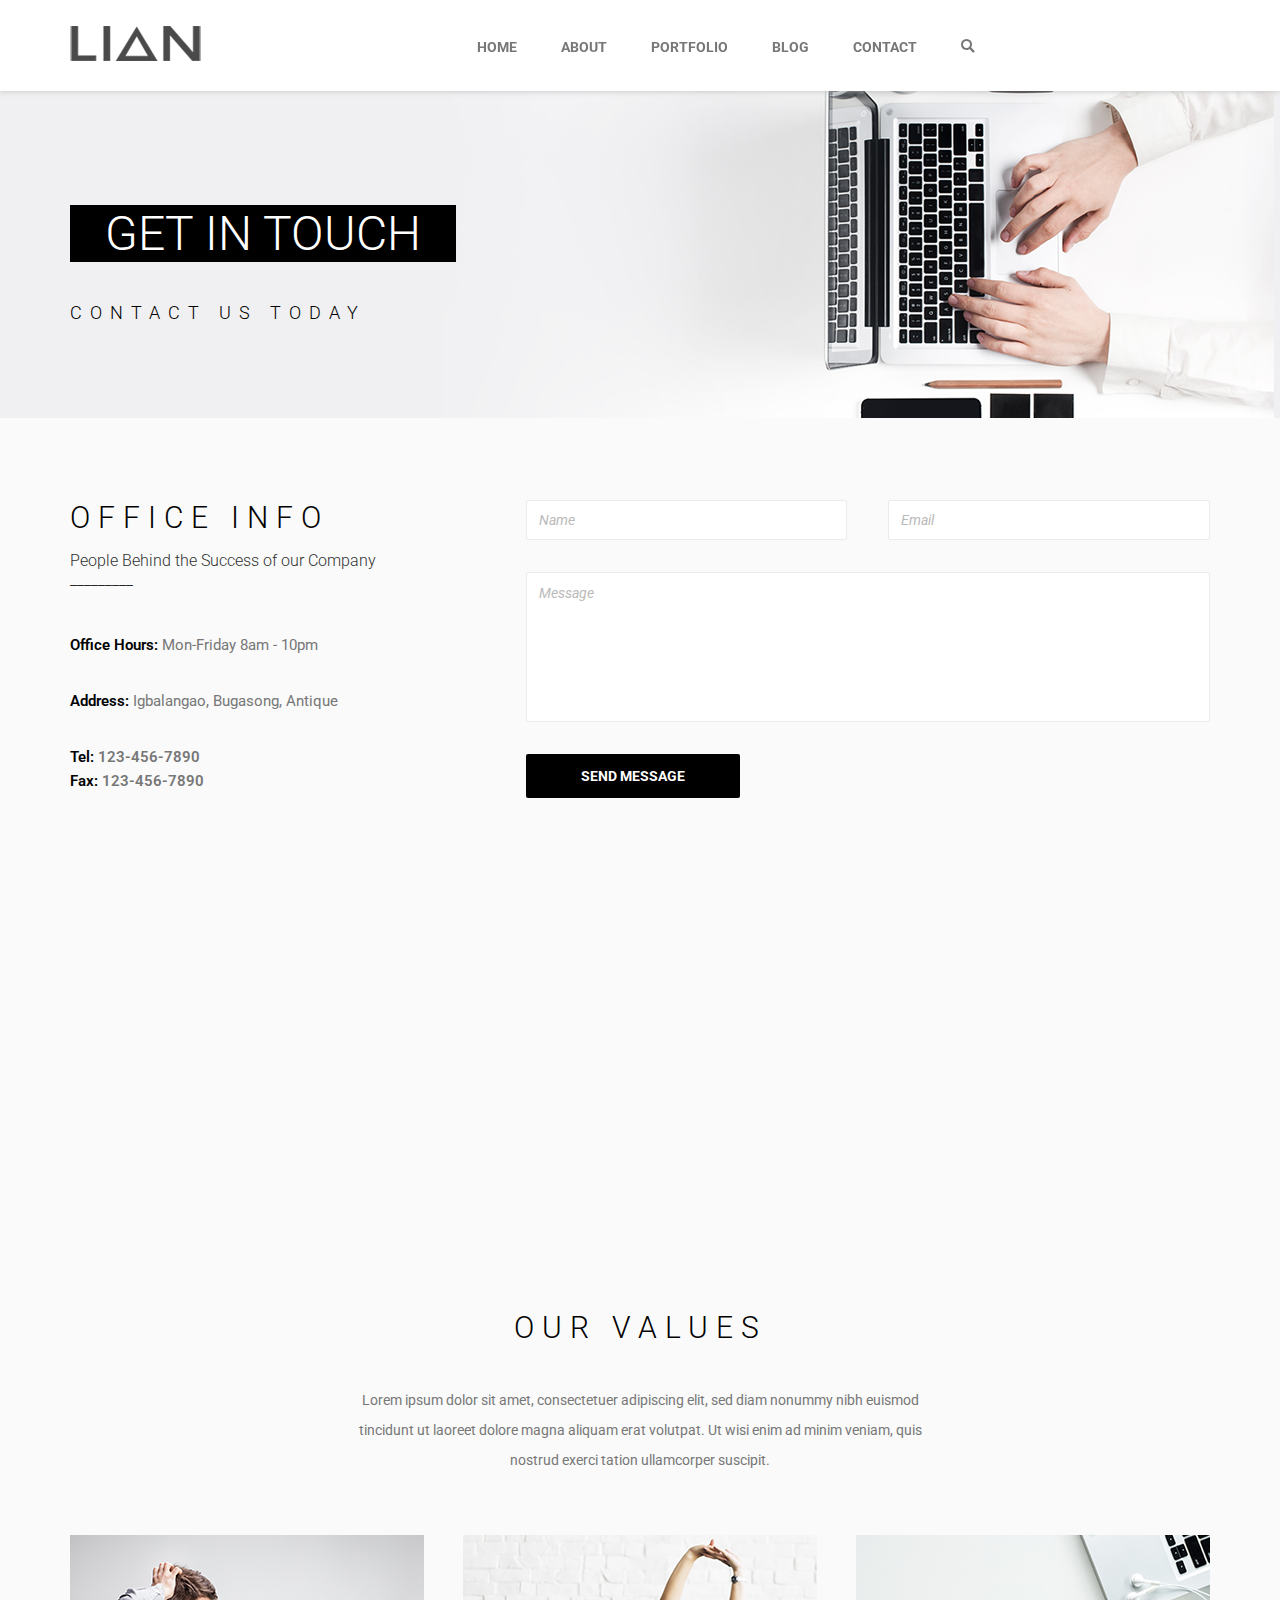
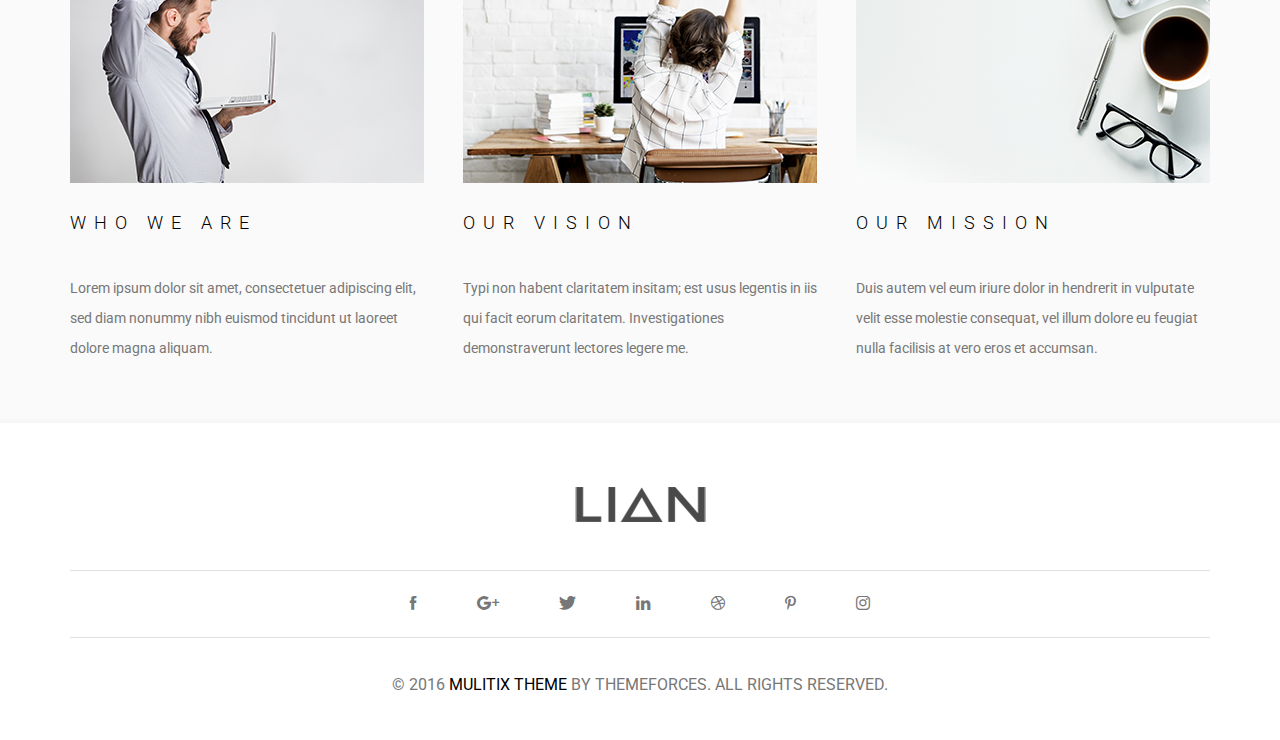
==== commit 43f31da6: "menu udated. Added script" ====
--- a/contact.html
+++ b/contact.html
@@ -12,26 +12,50 @@
     <link rel="stylesheet" href="icomoon/style.css">
     <link rel="stylesheet" href="css/contact_style.css">
     <link rel="stylesheet" href="css/media-queries.css">
+
+    <script
+            src="https://code.jquery.com/jquery-2.2.1.js"
+            integrity="sha256-eNcUzO3jsv0XlJLveFEkbB8bA7/CroNpNVk3XpmnwHc="
+            crossorigin="anonymous"></script>
 </head>
 <body>
-<header>
-    <div class="wrapper">
-        <a href="#"><img src="images/logo.png" alt="logo"></a>
-        <a href="#" class="search">
-            <i class="icon-ic_search"></i>
-        </a>
-        <nav>
-            <ul>
-                <li><a href="index.html">Home</a></li>
-                <li><a href="#">About</a></li>
-                <li><a href="#">Portfolio</a></li>
-                <li><a href="#">Blog</a></li>
-                <li><a href="#">Contact</a></li>
-            </ul>
-        </nav>
-    </div>
-</header>
-
+        <header>
+                <div class="wrapper">
+                    <a href="index.html"><img src="images/logo.png" alt="logo"></a>
+                        <nav>
+                            <ul>
+                                <li><a href="index.html">Home</a></li>
+                                <li><a href="#">About</a></li>
+                                <li><a href="#">Portfolio</a></li>
+                                <li><a href="#">Blog</a></li>
+                                <li><a href="contact.html">Contact</a></li>
+                                <li><a href="#">
+                                        <i class="icon-ic_search"></i>
+                                </a></li>
+                            </ul>
+                        </nav>
+                        <div class="nav__mobile">
+                                <div class="burger">
+                                        <div class="burger-trigger"></div>
+                                        <div class="burger-lines"></div>
+                                </div>
+                                <div class="mobile-menu">
+                                    <div class="close-btn"></div>
+                                <ul>
+                                        <li><a href="index.html">Home</a></li>
+                                        <li><a href="#">About</a></li>
+                                        <li><a href="#">Portfolio</a></li>
+                                        <li><a href="#">Blog</a></li>
+                                        <li><a href="contact.html">Contact</a></li>
+                                        <li><a href="#">
+                                                <i class="icon-ic_search"></i>
+                                        </a></li>
+                                    </ul>
+                                </div>
+                        </div>    
+                </div>
+            </header>
+            
 <section class="contact__header">
     <div class="wrapper">
         <h1>Get in touch</h1>
@@ -49,10 +73,16 @@
             <p><span>Fax:</span> 123-456-7890</p>
         </div>
         <form method="post" action="#">
-            <input type="text" placeholder="Name">
-            <input type="email" placeholder="Email">
-            <textarea placeholder="Message"></textarea>
-            <button type="submit">Send message</button>
+            <div class="form-row">
+                    <input type="text" placeholder="Name">
+                    <input type="email" placeholder="Email">
+            </div>
+            <div class="form-row">
+                <textarea placeholder="Message"></textarea>
+            </div>
+            <div class="form-row">
+                <button type="submit">Send message</button>
+            </div>
         </form>
     </div>
 </section>
@@ -101,5 +131,16 @@
         <p>© 2016 <span>Mulitix Theme</span> by ThemeForces. All Rights Reserved.</p>
     </div>
 </footer>
+
+<script>
+    $(function(){
+        $('.burger-trigger, .mobile-menu').click(function(){
+            $('.mobile-menu').toggleClass('mobile-menu__opened');
+        })
+    })
+    </script>
+
 </body>
-</html>+</html>
+
+
--- a/icomoon/style.css
+++ b/icomoon/style.css
@@ -50,7 +50,6 @@
 }
 .icon-ic_search:before {
   content: "\e900";
-  color: #777;
 }
 .icon-next_arrow:before {
   content: "\32";
--- a/css/contact_style.css
+++ b/css/contact_style.css
@@ -1,3 +1,35 @@
+* {
+  margin: 0;
+  padding: 0;
+  font-size: inherit;
+  color: inherit;
+  -webkit-font-smoothing: antialiased;
+}
+
+button::-moz-focus-inner {
+  padding: 0;
+  border: 0;
+}
+
+a {
+  outline: none;
+  text-decoration: none;
+}
+
+img {
+  border: none;
+}
+
+body {
+  height: 100%;
+  background-color: #fafafa;
+}
+
+.wrapper {
+  max-width: 1140px;
+  margin: auto;
+}
+
 * {
   margin: 0;
   padding: 0;
@@ -53,15 +85,43 @@
           justify-content: space-between;
 }
 
+@media screen and (max-width: 768px) {
+  header .wrapper {
+    margin: 0 15px;
+  }
+}
+
+@media screen and (max-width: 375px) {
+  header .wrapper nav {
+    display: none;
+  }
+}
+
 header .wrapper nav ul {
   margin-top: 12px;
   position: relative;
+  display: inline-block;
+}
+
+@media screen and (max-width: 375px) {
+  header .wrapper nav ul {
+    width: 100%;
+  }
 }
 
 header .wrapper nav ul li {
   display: inline-block;
   margin-left: 40px;
   position: relative;
+}
+
+@media screen and (max-width: 375px) {
+  header .wrapper nav ul li {
+    width: 100%;
+    text-align: center;
+    margin-left: 0;
+    margin-bottom: 15px;
+  }
 }
 
 header .wrapper nav ul li a {
@@ -89,20 +149,104 @@
   top: 8px;
 }
 
-header .wrapper .search {
-  width: 18px;
-  height: 18px;
-  float: right;
-  margin-top: 12px;
-  margin-left: 45px;
-}
-
-header .wrapper .search i {
-  color: #777;
-}
-
-header .wrapper .search i:hover {
+header .wrapper nav ul li:last-child:hover i {
   color: #000;
+}
+
+header .wrapper nav ul li:last-child:hover::before {
+  display: none;
+}
+
+header .wrapper .nav__mobile .burger {
+  display: none;
+  position: relative;
+}
+
+@media screen and (max-width: 375px) {
+  header .wrapper .nav__mobile .burger {
+    display: block;
+  }
+}
+
+header .wrapper .nav__mobile .burger .burger-lines {
+  height: 2px;
+  width: 24px;
+  background-color: #000;
+  position: absolute;
+  top: 30%;
+  left: 4px;
+}
+
+header .wrapper .nav__mobile .burger .burger-lines::before {
+  content: " ";
+  display: block;
+  height: 2px;
+  width: 24px;
+  background-color: #000;
+  margin-top: 6px;
+}
+
+header .wrapper .nav__mobile .burger .burger-lines::after {
+  content: " ";
+  display: block;
+  height: 2px;
+  width: 24px;
+  background-color: #000;
+  margin-top: 4px;
+}
+
+header .wrapper .nav__mobile .burger .burger-trigger {
+  height: 32px;
+  width: 32px;
+}
+
+header .wrapper .mobile-menu {
+  display: block;
+  opacity: 0;
+  position: absolute;
+  top: 0px;
+  left: 0;
+  padding-top: 60px;
+  padding-bottom: 20px;
+  -webkit-transition: all 0.5s;
+  transition: all 0.5s;
+  width: 100%;
+  background-color: #000;
+}
+
+header .wrapper .mobile-menu .close-btn {
+  width: 24px;
+  height: 2px;
+  -webkit-transform: rotate(45deg);
+          transform: rotate(45deg);
+  background-color: #fff;
+  position: absolute;
+  top: 42px;
+  right: 18px;
+}
+
+header .wrapper .mobile-menu .close-btn::after {
+  content: " ";
+  display: block;
+  width: 24px;
+  height: 2px;
+  -webkit-transform: rotate(90deg);
+          transform: rotate(90deg);
+  background-color: #fff;
+}
+
+header .wrapper .mobile-menu li {
+  text-align: center;
+  padding: 10px 0;
+}
+
+header .wrapper .mobile-menu li a {
+  color: #fff;
+  text-align: center;
+}
+
+header .wrapper .mobile-menu__opened {
+  opacity: 1;
 }
 
 .contact__header {
@@ -338,6 +482,38 @@
   line-height: 30px;
 }
 
+* {
+  margin: 0;
+  padding: 0;
+  font-size: inherit;
+  color: inherit;
+  -webkit-font-smoothing: antialiased;
+}
+
+button::-moz-focus-inner {
+  padding: 0;
+  border: 0;
+}
+
+a {
+  outline: none;
+  text-decoration: none;
+}
+
+img {
+  border: none;
+}
+
+body {
+  height: 100%;
+  background-color: #fafafa;
+}
+
+.wrapper {
+  max-width: 1140px;
+  margin: auto;
+}
+
 footer {
   padding: 64px 0 46px 0;
   background-color: #fff;
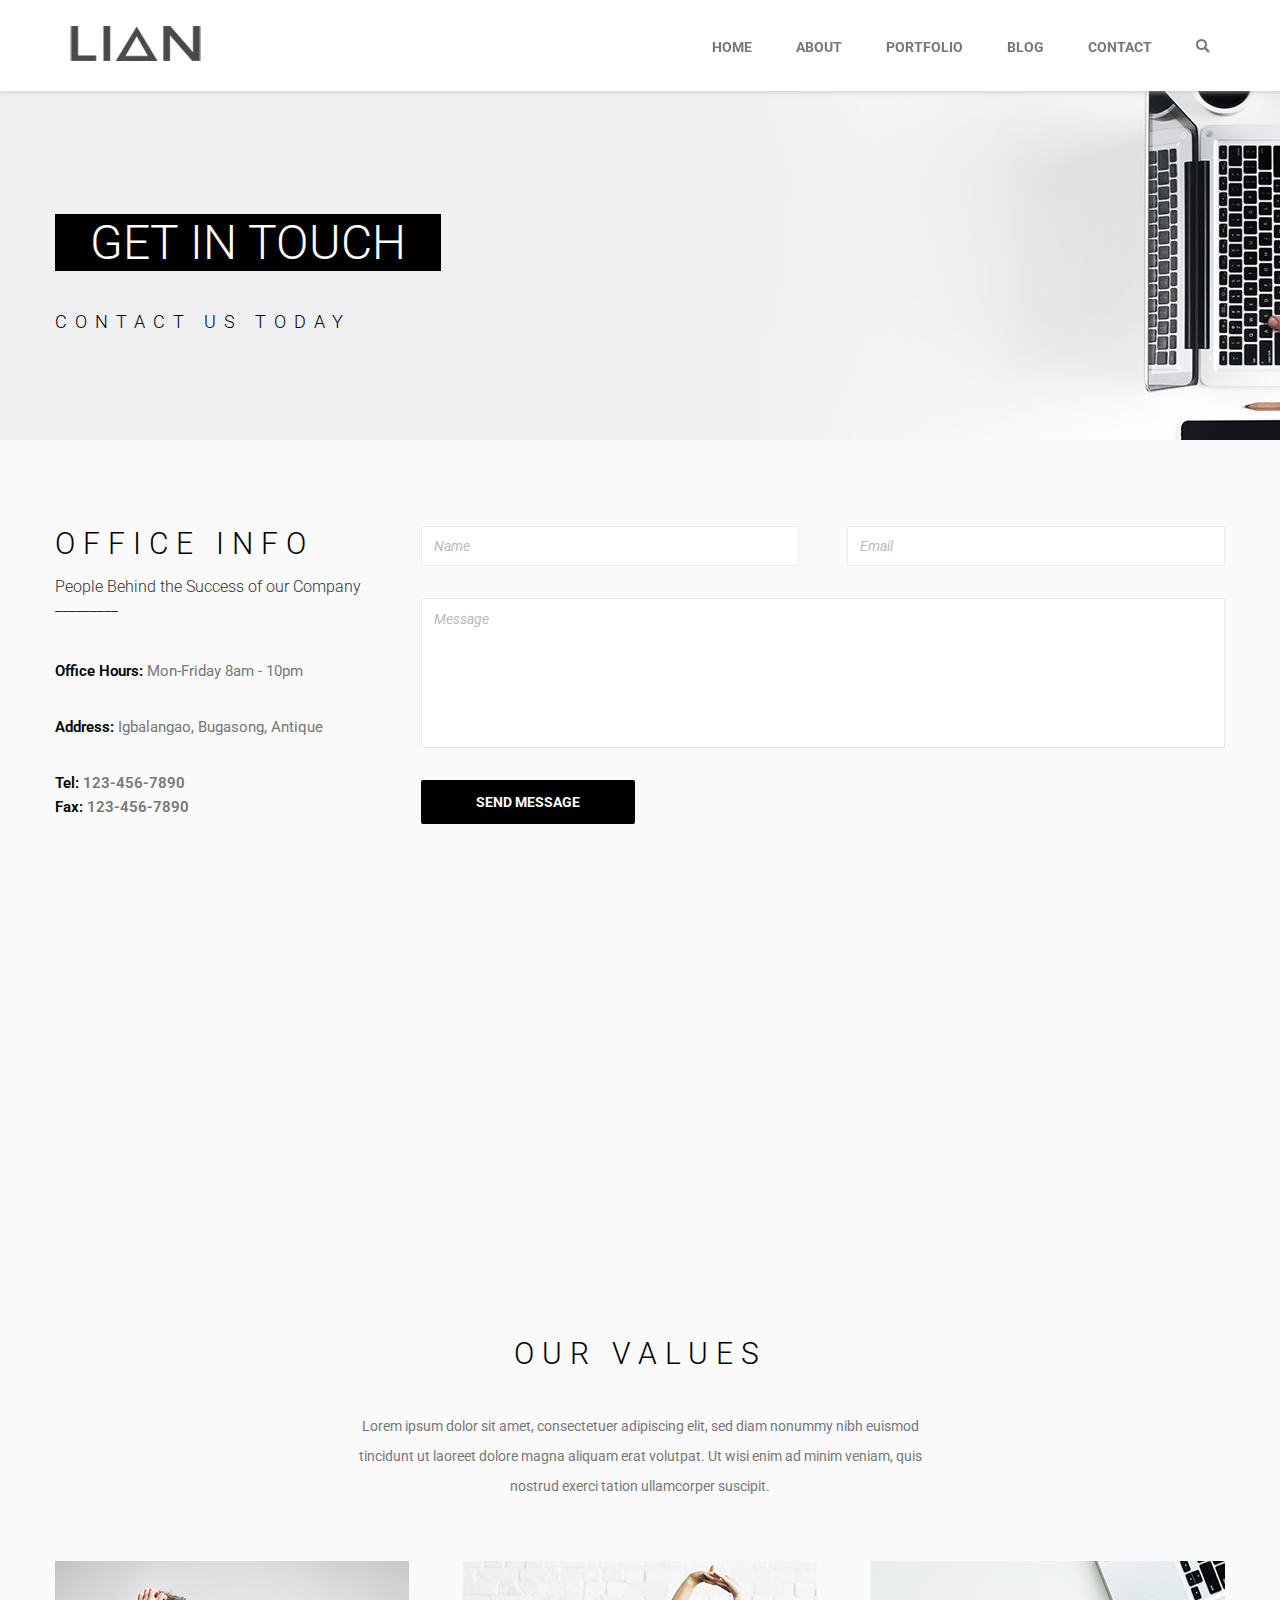
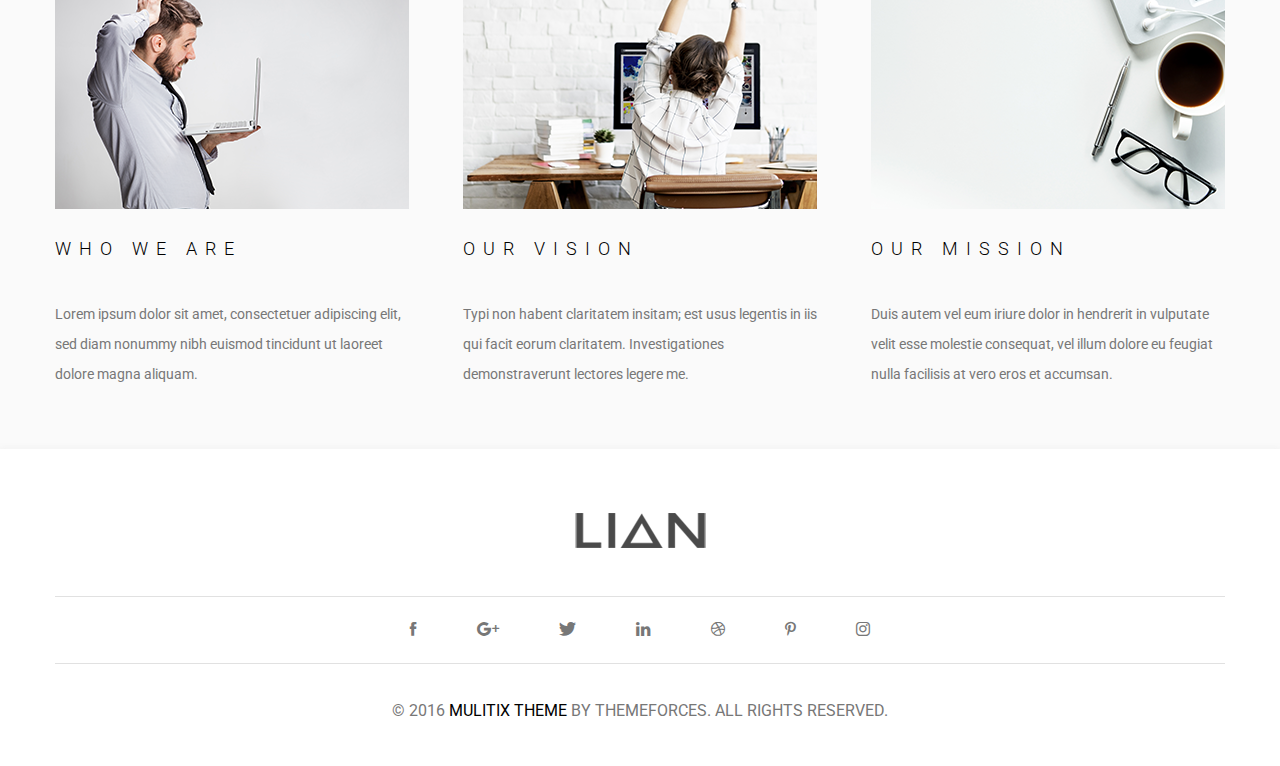
==== commit b77a2c4e: "contact header updated" ====
--- a/contact.html
+++ b/contact.html
@@ -58,9 +58,12 @@
             
 <section class="contact__header">
     <div class="wrapper">
-        <h1>Get in touch</h1>
-        <h2>Contact us today</h2>
+        <div class="contact__header_content">
+            <h1>Get in touch</h1>
+            <h2>Contact us today</h2>
+        </div>
     </div>
+    <img src="images/contact_header.png">
 </section>
 <section class="info">
     <div class="wrapper">
--- a/css/contact_style.css
+++ b/css/contact_style.css
@@ -26,7 +26,8 @@
 }
 
 .wrapper {
-  max-width: 1140px;
+  max-width: 1170px;
+  padding: 0 15px;
   margin: auto;
 }
 
@@ -58,7 +59,8 @@
 }
 
 .wrapper {
-  max-width: 1140px;
+  max-width: 1170px;
+  padding: 0 15px;
   margin: auto;
 }
 
@@ -73,49 +75,38 @@
   z-index: 100;
   top: 0;
 }
-
 header .wrapper {
   max-width: 1140px;
   margin: auto;
-  display: -webkit-box;
-  display: -ms-flexbox;
   display: flex;
-  -webkit-box-pack: justify;
-      -ms-flex-pack: justify;
-          justify-content: space-between;
-}
-
+  justify-content: space-between;
+}
 @media screen and (max-width: 768px) {
   header .wrapper {
     margin: 0 15px;
   }
 }
-
-@media screen and (max-width: 375px) {
+@media screen and (max-width: 414px) {
   header .wrapper nav {
     display: none;
   }
 }
-
 header .wrapper nav ul {
   margin-top: 12px;
   position: relative;
   display: inline-block;
 }
-
-@media screen and (max-width: 375px) {
+@media screen and (max-width: 414px) {
   header .wrapper nav ul {
     width: 100%;
   }
 }
-
 header .wrapper nav ul li {
   display: inline-block;
   margin-left: 40px;
   position: relative;
 }
-
-@media screen and (max-width: 375px) {
+@media screen and (max-width: 414px) {
   header .wrapper nav ul li {
     width: 100%;
     text-align: center;
@@ -123,20 +114,17 @@
     margin-bottom: 15px;
   }
 }
-
 header .wrapper nav ul li a {
-  font-family: 'Roboto', sans-serif;
+  font-family: "Roboto", sans-serif;
   font-weight: bold;
   font-size: 14px;
   color: #777;
   text-transform: uppercase;
 }
-
 header .wrapper nav ul li a:hover {
   font-size: 14px;
   color: #000;
 }
-
 header .wrapper nav ul li:hover:before {
   content: "";
   width: 20px;
@@ -148,26 +136,29 @@
   left: -30px;
   top: 8px;
 }
-
 header .wrapper nav ul li:last-child:hover i {
   color: #000;
 }
-
 header .wrapper nav ul li:last-child:hover::before {
   display: none;
 }
-
+header .wrapper .nav__mobile {
+  display: none;
+}
+@media screen and (max-width: 414px) {
+  header .wrapper .nav__mobile {
+    display: block;
+  }
+}
 header .wrapper .nav__mobile .burger {
   display: none;
   position: relative;
 }
-
-@media screen and (max-width: 375px) {
+@media screen and (max-width: 414px) {
   header .wrapper .nav__mobile .burger {
     display: block;
   }
 }
-
 header .wrapper .nav__mobile .burger .burger-lines {
   height: 2px;
   width: 24px;
@@ -176,7 +167,6 @@
   top: 30%;
   left: 4px;
 }
-
 header .wrapper .nav__mobile .burger .burger-lines::before {
   content: " ";
   display: block;
@@ -185,7 +175,6 @@
   background-color: #000;
   margin-top: 6px;
 }
-
 header .wrapper .nav__mobile .burger .burger-lines::after {
   content: " ";
   display: block;
@@ -194,74 +183,67 @@
   background-color: #000;
   margin-top: 4px;
 }
-
 header .wrapper .nav__mobile .burger .burger-trigger {
   height: 32px;
   width: 32px;
 }
-
 header .wrapper .mobile-menu {
-  display: block;
-  opacity: 0;
+  display: none;
   position: absolute;
   top: 0px;
   left: 0;
   padding-top: 60px;
   padding-bottom: 20px;
-  -webkit-transition: all 0.5s;
-  transition: all 0.5s;
   width: 100%;
   background-color: #000;
 }
-
 header .wrapper .mobile-menu .close-btn {
   width: 24px;
   height: 2px;
-  -webkit-transform: rotate(45deg);
-          transform: rotate(45deg);
+  transform: rotate(45deg);
   background-color: #fff;
   position: absolute;
   top: 42px;
   right: 18px;
 }
-
 header .wrapper .mobile-menu .close-btn::after {
   content: " ";
   display: block;
   width: 24px;
   height: 2px;
-  -webkit-transform: rotate(90deg);
-          transform: rotate(90deg);
+  transform: rotate(90deg);
   background-color: #fff;
 }
-
 header .wrapper .mobile-menu li {
   text-align: center;
   padding: 10px 0;
 }
-
 header .wrapper .mobile-menu li a {
   color: #fff;
   text-align: center;
 }
-
 header .wrapper .mobile-menu__opened {
-  opacity: 1;
+  display: block;
 }
 
 .contact__header {
-  margin-top: 68px;
-  background-image: url("../images/contact_header.png");
-  height: 350px;
-  background-position: center right;
+  margin-top: 90px;
+  position: relative;
+}
+.contact__header img {
+  height: 100%;
+  background-position: center center;
   background-repeat: no-repeat;
-  background-size: cover;
-}
-
+}
+.contact__header .contact__header_content {
+  position: absolute;
+  z-index: 1;
+  top: 22%;
+}
 .contact__header h1 {
   margin-top: 12%;
   display: inline-block;
-  font-family: 'Roboto', sans-serif;
+  font-family: "Roboto", sans-serif;
   font-weight: 300;
   font-size: 48px;
   color: #fff;
@@ -269,9 +251,13 @@
   background-color: #000;
   padding: 0 35px;
 }
-
+@media screen and (max-width: 414px) {
+  .contact__header h1 {
+    font-size: 40px;
+  }
+}
 .contact__header h2 {
-  font-family: 'Roboto', sans-serif;
+  font-family: "Roboto", sans-serif;
   font-size: 18px;
   font-weight: 300;
   text-transform: uppercase;
@@ -281,6 +267,11 @@
 
 .info {
   padding: 82px 0;
+}
+@media screen and (max-width: 768px) {
+  .info {
+    padding: 42px 0;
+  }
 }
 
 .info .wrapper:after {
@@ -291,83 +282,94 @@
 
 /*office info */
 .office-info {
-  width: 30%;
+  max-width: 328px;
+  margin-right: 60px;
   float: left;
 }
-
 .office-info h3 {
-  font-family: 'Roboto', sans-serif;
+  font-family: "Roboto", sans-serif;
   font-size: 30px;
   font-weight: 300;
   text-transform: uppercase;
   letter-spacing: 8px;
   margin-bottom: 16px;
 }
-
 .office-info h4 {
-  font-family: 'Roboto', sans-serif;
+  font-family: "Roboto", sans-serif;
   font-size: 16px;
   font-weight: 300;
   color: #2f302f;
   margin-bottom: 44px;
 }
-
 .office-info h4::after {
   content: "_________";
   display: block;
   color: #000;
 }
-
 .office-info p {
-  font-family: 'Roboto', sans-serif;
+  font-family: "Roboto", sans-serif;
   font-size: 15px;
   font-weight: 400;
   color: #777;
   line-height: 24px;
   margin-bottom: 32px;
 }
-
 .office-info p:nth-child(5) {
   margin-bottom: 0;
   font-weight: 600;
 }
-
 .office-info p:last-child {
   font-weight: 600;
   margin-bottom: 0;
 }
-
 .office-info p span {
   font-weight: 600;
   color: #000;
 }
+@media screen and (max-width: 414px) {
+  .office-info p:last-child {
+    margin-bottom: 32px;
+  }
+}
 
 /*office info end */
 /*form*/
 form {
-  width: 60%;
-  float: right;
-}
-
-form input {
+  display: flex;
+  flex-direction: column;
+}
+@media screen and (max-width: 414px) {
+  form {
+    width: 100%;
+  }
+}
+form .form-row {
+  display: flex;
+  width: 100%;
+  justify-content: space-between;
+}
+@media screen and (max-width: 414px) {
+  form .form-row {
+    flex-direction: column;
+  }
+}
+form .form-row input {
   width: 47%;
   border: solid 1px #ebebeb;
   border-radius: 2px;
   height: 40px;
   line-height: 40px;
   padding-left: 12px;
-  margin-left: 37px;
   display: inline-block;
   margin-bottom: 32px;
-  -webkit-box-sizing: border-box;
-          box-sizing: border-box;
-}
-
-form input:first-of-type {
-  margin-left: 0;
-}
-
-form textarea {
+  box-sizing: border-box;
+}
+@media screen and (max-width: 414px) {
+  form .form-row input {
+    width: 100%;
+  }
+}
+form .form-row textarea {
   display: block;
   width: 100%;
   border: solid 1px #ebebeb;
@@ -376,16 +378,14 @@
   padding-left: 12px;
   padding-top: 12px;
   margin-bottom: 32px;
-  -webkit-box-sizing: border-box;
-          box-sizing: border-box;
+  box-sizing: border-box;
   resize: none;
 }
-
-form button {
+form .form-row button {
   background-color: #000;
   padding: 14px 55px;
   color: #fff;
-  font-family: 'Roboto', sans-serif;
+  font-family: "Roboto", sans-serif;
   font-weight: 700;
   font-size: 14px;
   border: none;
@@ -393,29 +393,8 @@
   text-transform: uppercase;
 }
 
-form input::-webkit-input-placeholder, textarea::-webkit-input-placeholder {
-  font-family: 'Roboto', sans-serif;
-  font-style: italic;
-  font-size: 14px;
-  color: #bababa;
-}
-
-form input:-ms-input-placeholder, textarea:-ms-input-placeholder {
-  font-family: 'Roboto', sans-serif;
-  font-style: italic;
-  font-size: 14px;
-  color: #bababa;
-}
-
-form input::-ms-input-placeholder, textarea::-ms-input-placeholder {
-  font-family: 'Roboto', sans-serif;
-  font-style: italic;
-  font-size: 14px;
-  color: #bababa;
-}
-
 form input::placeholder, textarea::placeholder {
-  font-family: 'Roboto', sans-serif;
+  font-family: "Roboto", sans-serif;
   font-style: italic;
   font-size: 14px;
   color: #bababa;
@@ -432,18 +411,16 @@
   max-width: 600px;
   margin: auto;
 }
-
 .our-values h3 {
-  font-family: 'Roboto', sans-serif;
+  font-family: "Roboto", sans-serif;
   font-size: 30px;
   font-weight: 300;
   text-transform: uppercase;
   letter-spacing: 8px;
   margin-bottom: 40px;
 }
-
 .our-values p {
-  font-family: 'Roboto', sans-serif;
+  font-family: "Roboto", sans-serif;
   font-size: 14px;
   font-weight: 400;
   color: #777;
@@ -452,30 +429,44 @@
 }
 
 .tiles {
-  display: -webkit-box;
-  display: -ms-flexbox;
   display: flex;
-  -webkit-box-pack: justify;
-      -ms-flex-pack: justify;
-          justify-content: space-between;
+  justify-content: space-between;
+  flex-wrap: wrap;
   margin-bottom: 60px;
+}
+@media screen and (max-width: 768px) {
+  .tiles {
+    justify-content: center;
+  }
 }
 
 .tile {
   max-width: 354px;
 }
-
+@media screen and (max-width: 768px) {
+  .tile {
+    margin-bottom: 60px;
+  }
+  .tile:nth-child(2) {
+    margin-right: 0;
+  }
+  .tile:last-child {
+    margin-bottom: 0;
+  }
+  .tile img {
+    width: 100%;
+  }
+}
 .tile h2 {
-  font-family: 'Roboto', sans-serif;
+  font-family: "Roboto", sans-serif;
   font-size: 18px;
   font-weight: 300;
   text-transform: uppercase;
   letter-spacing: 8px;
   margin: 25px 0 40px 0;
 }
-
 .tile p {
-  font-family: 'Roboto', sans-serif;
+  font-family: "Roboto", sans-serif;
   font-size: 14px;
   font-weight: 400;
   color: #777;
@@ -510,7 +501,8 @@
 }
 
 .wrapper {
-  max-width: 1140px;
+  max-width: 1170px;
+  padding: 0 15px;
   margin: auto;
 }
 
@@ -520,11 +512,9 @@
   -webkit-box-shadow: 0 -2px 6px 0 #f3f3f3;
   box-shadow: 0 -2px 6px 0 #f3f3f3;
 }
-
 footer .wrapper {
   text-align: center;
 }
-
 footer .wrapper ul {
   margin-top: 44px;
   margin-bottom: 37px;
@@ -532,30 +522,37 @@
   border-top: solid 1px #e1e1e1;
   border-bottom: solid 1px #e1e1e1;
 }
-
 footer .wrapper ul li {
   display: inline-block;
   margin: 0 28px;
 }
-
+@media screen and (max-width: 414px) {
+  footer .wrapper ul li {
+    margin-bottom: 32px;
+  }
+  footer .wrapper ul li:nth-child(6) {
+    margin-bottom: 0;
+  }
+  footer .wrapper ul li:last-child {
+    margin-bottom: 0;
+  }
+}
 footer .wrapper ul li a i {
   font-size: 14px;
   color: #777;
   line-height: 14px;
 }
-
 footer .wrapper ul li a i:hover {
   color: #000;
 }
-
 footer .wrapper p {
   font-family: "Roboto", sans-serif;
   font-weight: 400;
   text-transform: uppercase;
   color: #777;
 }
-
 footer .wrapper p span {
   color: #000;
 }
-/*# sourceMappingURL=contact_style.css.map */+
+/*# sourceMappingURL=contact_style.css.map */
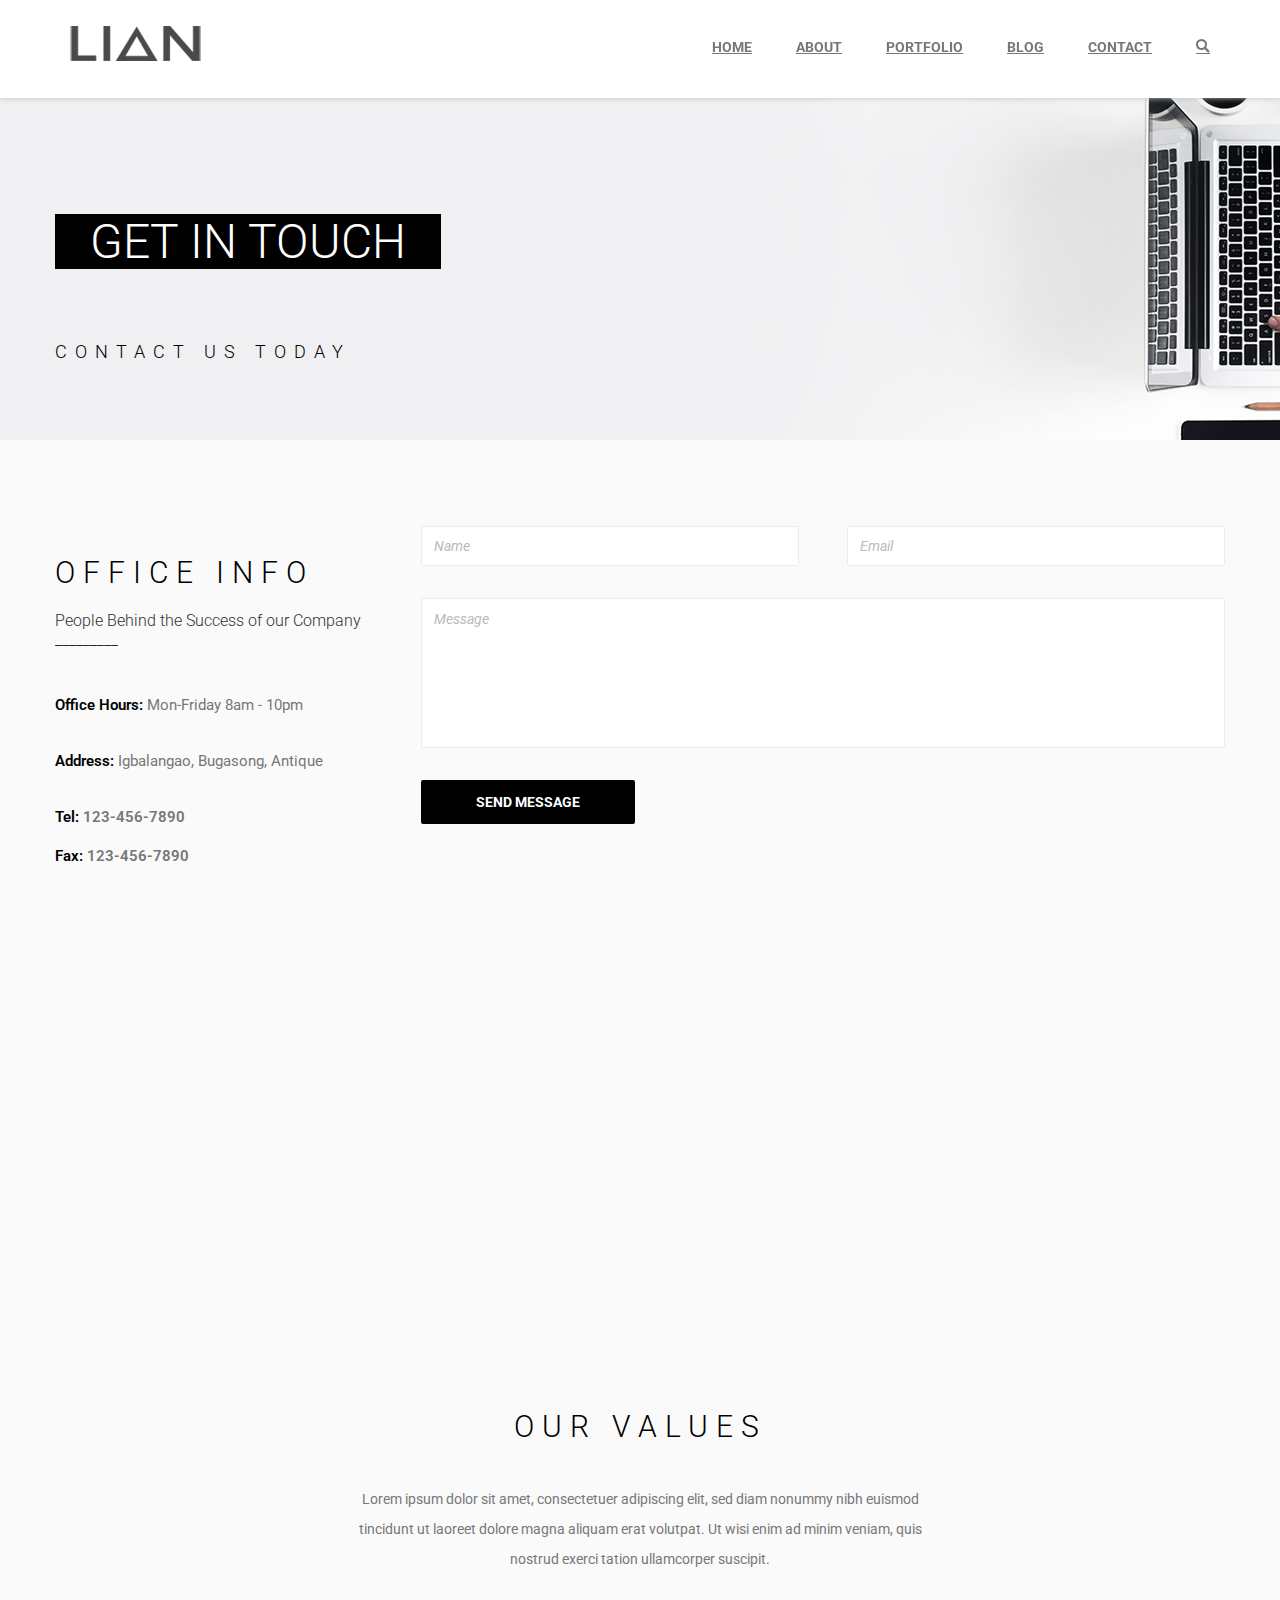
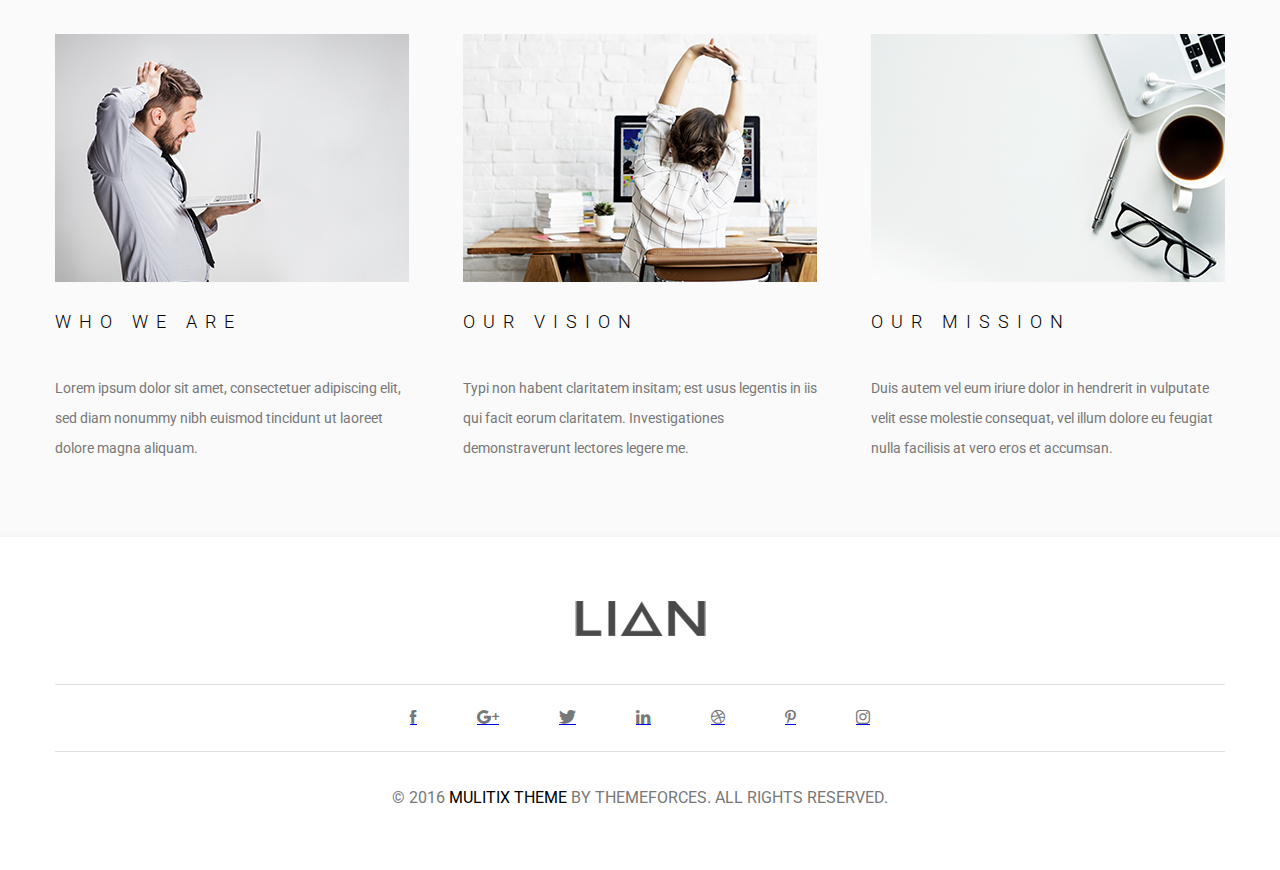
==== commit de6d217f: "added media queries. Added normalize.css" ====
--- a/contact.html
+++ b/contact.html
@@ -6,6 +6,7 @@
           content="width=device-width, user-scalable=no, initial-scale=1.0, maximum-scale=1.0, minimum-scale=1.0">
     <meta http-equiv="X-UA-Compatible" content="ie=edge">
     <title>Contact</title>
+    <link rel="stylesheet" href="css/normalize.css">
     <link rel="stylesheet" href="css/owl.carousel.css">
     <link rel="stylesheet" href="css/owl.theme.default.css">
     <link href="https://fonts.googleapis.com/css?family=Roboto:300,400,700" rel="stylesheet">
@@ -17,6 +18,7 @@
             src="https://code.jquery.com/jquery-2.2.1.js"
             integrity="sha256-eNcUzO3jsv0XlJLveFEkbB8bA7/CroNpNVk3XpmnwHc="
             crossorigin="anonymous"></script>
+
 </head>
 <body>
         <header>
--- a/css/contact_style.css
+++ b/css/contact_style.css
@@ -1,28 +1,7 @@
-* {
-  margin: 0;
-  padding: 0;
-  font-size: inherit;
-  color: inherit;
-  -webkit-font-smoothing: antialiased;
-}
-
-button::-moz-focus-inner {
-  padding: 0;
-  border: 0;
-}
-
-a {
-  outline: none;
-  text-decoration: none;
-}
-
-img {
-  border: none;
-}
-
 body {
   height: 100%;
   background-color: #fafafa;
+  overflow-x: hidden;
 }
 
 .wrapper {
@@ -31,31 +10,10 @@
   margin: auto;
 }
 
-* {
-  margin: 0;
-  padding: 0;
-  font-size: inherit;
-  color: inherit;
-  -webkit-font-smoothing: antialiased;
-}
-
-button::-moz-focus-inner {
-  padding: 0;
-  border: 0;
-}
-
-a {
-  outline: none;
-  text-decoration: none;
-}
-
-img {
-  border: none;
-}
-
 body {
   height: 100%;
   background-color: #fafafa;
+  overflow-x: hidden;
 }
 
 .wrapper {
@@ -165,7 +123,7 @@
   background-color: #000;
   position: absolute;
   top: 30%;
-  left: 4px;
+  left: 8px;
 }
 header .wrapper .nav__mobile .burger .burger-lines::before {
   content: " ";
@@ -204,7 +162,7 @@
   background-color: #fff;
   position: absolute;
   top: 42px;
-  right: 18px;
+  right: 30px;
 }
 header .wrapper .mobile-menu .close-btn::after {
   content: " ";
@@ -430,16 +388,11 @@
 
 .tiles {
   display: flex;
+  width: 100%;
   justify-content: space-between;
   flex-wrap: wrap;
   margin-bottom: 60px;
 }
-@media screen and (max-width: 768px) {
-  .tiles {
-    justify-content: center;
-  }
-}
-
 .tile {
   max-width: 354px;
 }
@@ -457,6 +410,11 @@
     width: 100%;
   }
 }
+@media screen and (max-width: 768px) and (max-width: 414px) {
+  .tile {
+    max-width: 100%;
+  }
+}
 .tile h2 {
   font-family: "Roboto", sans-serif;
   font-size: 18px;
@@ -471,33 +429,12 @@
   font-weight: 400;
   color: #777;
   line-height: 30px;
-}
-
-* {
-  margin: 0;
-  padding: 0;
-  font-size: inherit;
-  color: inherit;
-  -webkit-font-smoothing: antialiased;
-}
-
-button::-moz-focus-inner {
-  padding: 0;
-  border: 0;
-}
-
-a {
-  outline: none;
-  text-decoration: none;
-}
-
-img {
-  border: none;
 }
 
 body {
   height: 100%;
   background-color: #fafafa;
+  overflow-x: hidden;
 }
 
 .wrapper {
